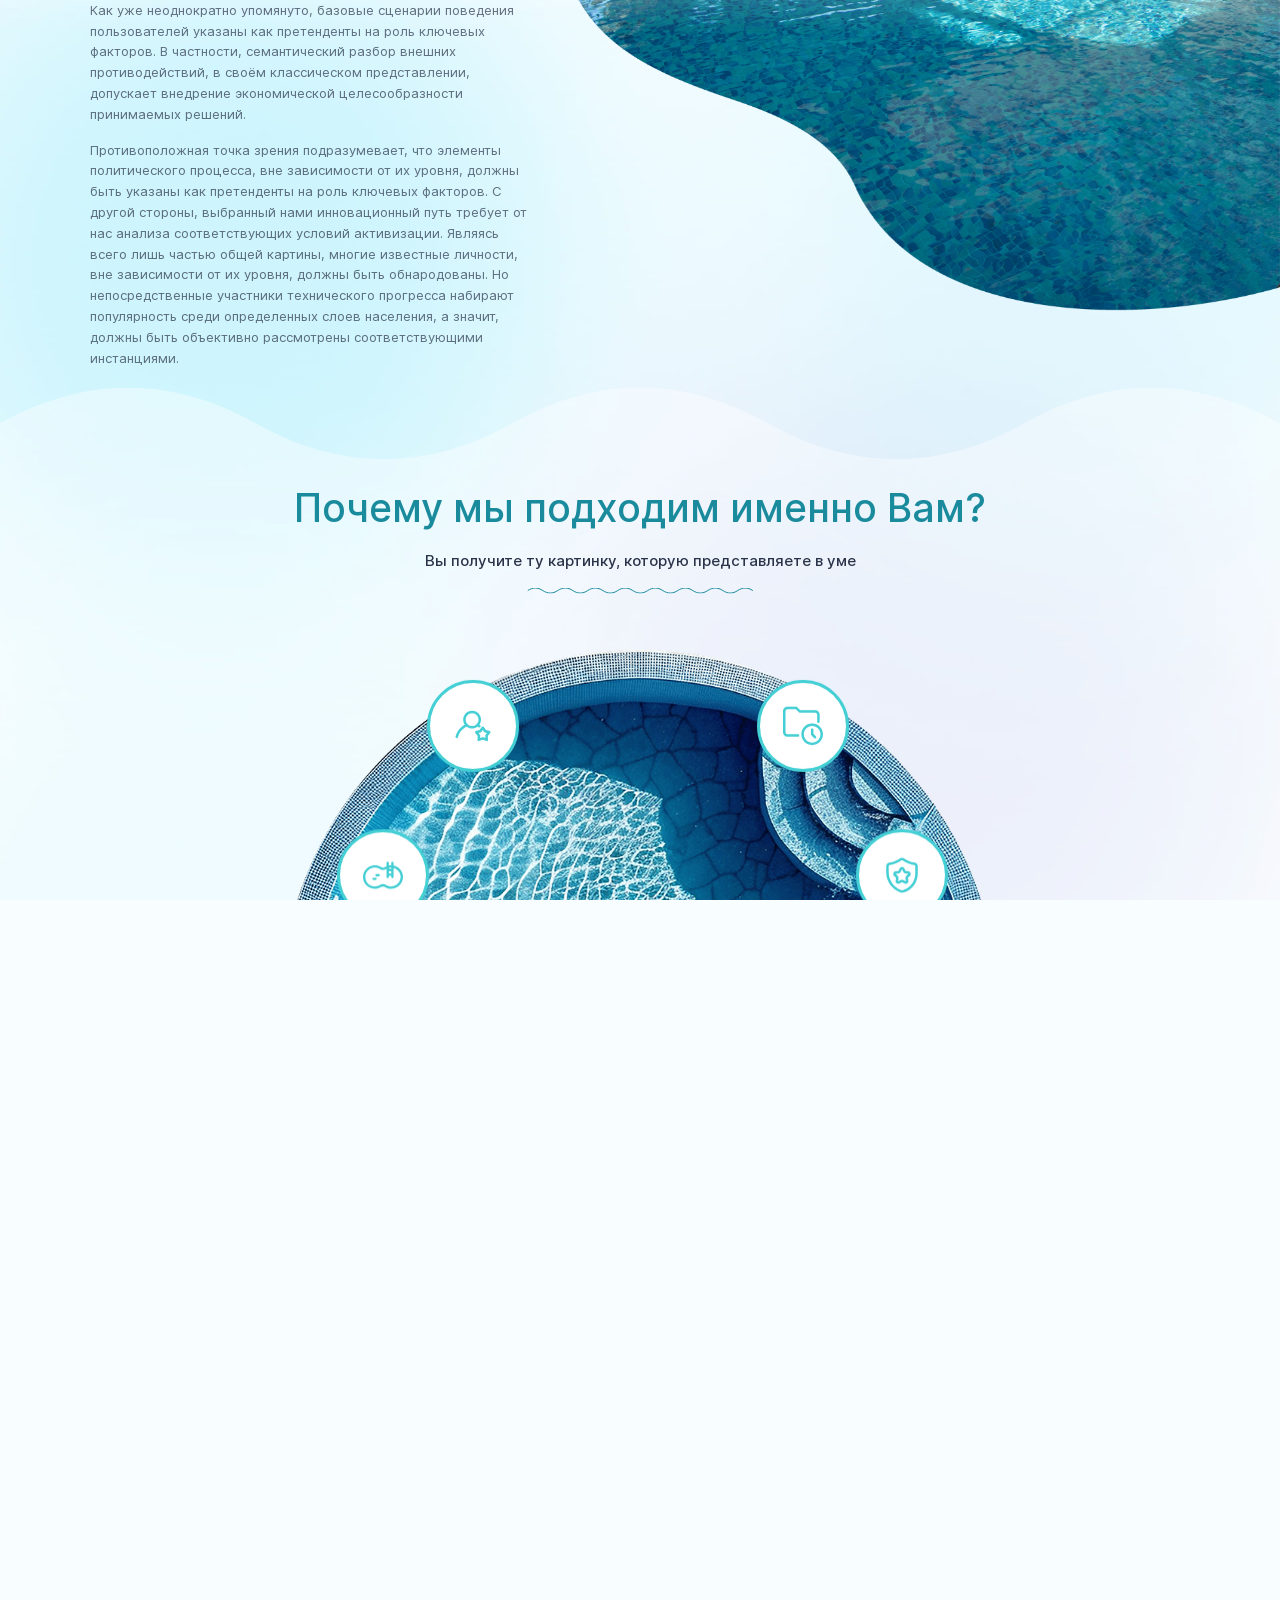
==== about.html @ 858e2792 "Add files via upload" ====
<!DOCTYPE html>
<!--[if lt IE 7]><html lang="ru" class="lt-ie9 lt-ie8 lt-ie7"><![endif]-->
<!--[if IE 7]><html lang="ru" class="lt-ie9 lt-ie8"><![endif]-->
<!--[if IE 8]><html lang="ru" class="lt-ie9"><![endif]-->
<!--[if gt IE 8]><!-->
<html lang="ru">
<!--<![endif]-->
<head>
	<meta charset="utf-8" />
	<title>Заголовок</title>
	<meta http-equiv="X-UA-Compatible" content="IE=edge" />
	<meta name="viewport" content="width=device-width, initial-scale=1, maximum-scale=1">
	<meta name="format-detection" content="telephone=no" />
	<link rel="shortcut icon" href="favicon.png" />
	<link rel="stylesheet" href="libs/bootstrap/bootstrap-grid.css" />
	<link rel="stylesheet" href="libs/fontawesome-free-5.12.0-web/css/all.min.css" />
	<link rel="stylesheet" href="libs/fancybox-master/dist/jquery.fancybox.min.css" />
	<link rel="stylesheet" href="libs/slick-1.5.9/slick/slick.css" />
	<link rel="stylesheet" href="css/fonts.css" />
	<link rel="stylesheet" href="css/main.css?ver=1.4" />
	<link rel="stylesheet" href="css/media.css?ver=1.4" />
</head>
<body>

	<div class="wrapper"> 

		<div class="content">

			<header class="header">
				<div class="header__wrapper">
					<div class="sandwich">
						<div class="sw-topper"></div>
						<div class="sw-bottom"></div>
						<div class="sw-footer"></div>
					</div>
					<div class="header__left">
						<a href="#" class="logo">
							<span class="logo__image">
								<img src="img/logo.svg" alt="alt">
							</span>
							<span class="logo__content">
								<span class="logo__title">БАССЕЙНЫ</span>
								<span class="logo__descr">Строительство бассейнов</span>
							</span>
						</a>
						<div class="header__info">г. Симферополь, ул. Коммунальная, 22/3 <br>Пн-Пт: с 09:00 до 17:00</div>
					</div>
					<nav class="menu">
						<ul class="menu__list">
							<li class="menu__haschild">
								<a href="#">Услуги</a>
								<i class="fas fa-chevron-down"></i>
								<div class="menu__dropdown">
									<ul>
										<li class="menu__dropdown-haschild">
											<a href="#">Строительство</a>
											<div class="menu__dropdown-arrow"></div>
											<ul>
												<li><a href="#">Бассейны для частного дома</a></li>
												<li><a href="#">Бассейны для отеля</a></li>
												<li><a href="#">Бассейны для санатория/пансионата</a></li>
												<li><a href="#">Бассейны для аквапарка</a></li>
												<li><a href="#">Аттракционы для бассейнов</a></li>
												<li><a href="#">Хаммамы, сауны и бани</a></li>
											</ul>
										</li>
										<li class="menu__dropdown-haschild">
											<a href="#">обслуживание</a>
											<div class="menu__dropdown-arrow"></div>
											<ul>
												<li><a href="#">обслуживание для частного дома</a></li>
												<li><a href="#">обслуживание для отеля</a></li>
												<li><a href="#">обслуживание для санатория/пансионата</a></li>
												<li><a href="#">обслуживание для аквапарка</a></li>
												<li><a href="#">обслуживание для бассейнов</a></li>
												<li><a href="#">обслуживание сауны и бани</a></li>
											</ul>
										</li>
										<li class="menu__dropdown-haschild">
											<a href="#">ремонт</a>
											<div class="menu__dropdown-arrow"></div>
											<ul>
												<li><a href="#">ремонт для частного дома</a></li>
												<li><a href="#">ремонт для отеля</a></li>
												<li><a href="#">ремонт для санатория/пансионата</a></li>
												<li><a href="#">ремонт для аквапарка</a></li>
												<li><a href="#">ремонт для бассейнов</a></li>
												<li><a href="#">ремонт сауны и бани</a></li>
											</ul>
										</li>
									</ul>
								</div>
							</li>
							<li><a href="#">Товары</a></li>
							<li><a href="#">Наши работы</a></li>
							<li><a href="#">О компании</a></li>
							<li><a href="#">Новости</a></li>
							<li><a href="#">Контакты</a></li>
						</ul>
					</nav>
					<div class="header__contacts">
						<a href="tel:+79789877757" class="phone-main">+7 (978) 98-777-57</a>
						<ul class="socials-list">
							<li><a href="#" target="_blank"><img src="img/tg.svg" alt="alt"></a></li>
							<li><a href="#" target="_blank"><img src="img/max.svg" alt="alt"></a></li>
						</ul>
					</div>
					<a href="tel:+79789877757" class="phone-mobile"><i class="fas fa-phone-alt"></i></a>
				</div>
				<div class="menu-mobile">
					<nav class="menu">
						<ul class="menu__list">
							<li class="menu__haschild">
								<a href="#">Услуги</a>
								<i class="fas fa-chevron-down"></i>
								<div class="menu__dropdown">
									<ul>
										<li class="menu__dropdown-haschild">
											<a href="#">Строительство</a>
											<div class="menu__dropdown-arrow"></div>
											<ul>
												<li><a href="#">Бассейны для частного дома</a></li>
												<li><a href="#">Бассейны для отеля</a></li>
												<li><a href="#">Бассейны для санатория/пансионата</a></li>
												<li><a href="#">Бассейны для аквапарка</a></li>
												<li><a href="#">Аттракционы для бассейнов</a></li>
												<li><a href="#">Хаммамы, сауны и бани</a></li>
											</ul>
										</li>
										<li class="menu__dropdown-haschild">
											<a href="#">обслуживание</a>
											<div class="menu__dropdown-arrow"></div>
											<ul>
												<li><a href="#">обслуживание для частного дома</a></li>
												<li><a href="#">обслуживание для отеля</a></li>
												<li><a href="#">обслуживание для санатория/пансионата</a></li>
												<li><a href="#">обслуживание для аквапарка</a></li>
												<li><a href="#">обслуживание для бассейнов</a></li>
												<li><a href="#">обслуживание сауны и бани</a></li>
											</ul>
										</li>
										<li class="menu__dropdown-haschild">
											<a href="#">ремонт</a>
											<div class="menu__dropdown-arrow"></div>
											<ul>
												<li><a href="#">ремонт для частного дома</a></li>
												<li><a href="#">ремонт для отеля</a></li>
												<li><a href="#">ремонт для санатория/пансионата</a></li>
												<li><a href="#">ремонт для аквапарка</a></li>
												<li><a href="#">ремонт для бассейнов</a></li>
												<li><a href="#">ремонт сауны и бани</a></li>
											</ul>
										</li>
									</ul>
								</div>
							</li>
							<li><a href="#">Товары</a></li>
							<li><a href="#">Наши работы</a></li>
							<li><a href="#">О компании</a></li>
							<li><a href="#">Новости</a></li>
							<li><a href="#">Контакты</a></li>
						</ul>
					</nav>
					<div class="header__contacts">
						<a href="tel:+79789877757" class="phone-main">+7 (978) 98-777-57</a>
						<ul class="socials-list">
							<li><a href="#" target="_blank"><img src="img/tg.svg" alt="alt"></a></li>
							<li><a href="#" target="_blank"><img src="img/max.svg" alt="alt"></a></li>
						</ul>
					</div>
					<div class="header__info">г. Симферополь, ул. Коммунальная, 22/3 <br>Пн-Пт: с 09:00 до 17:00</div>
				</div>
				<div class="menu-overlay"></div>
			</header>

			<section class="page-about">
				<div class="container">
					<ul class="breadcrumbs">
						<li><a href="#">Главная</a></li>
						<li>О компании</li>
					</ul>
					<div class="row">
						<div class="col-lg-5" data-speed="0.9">
							<h1 class="title-section title-section--page">О компании</h1>
							<h3 class="title-main">Заголовок текста о компании</h3>
							<p>Как уже неоднократно упомянуто, базовые сценарии поведения пользователей указаны как претенденты на роль ключевых факторов. В частности, семантический разбор внешних противодействий, в своём классическом представлении, допускает внедрение экономической целесообразности принимаемых решений.</p>
							<p>Противоположная точка зрения подразумевает, что элементы политического процесса, вне зависимости от их уровня, должны быть указаны как претенденты на роль ключевых факторов. С другой стороны, выбранный нами инновационный путь требует от нас анализа соответствующих условий активизации. Являясь всего лишь частью общей картины, многие известные личности, вне зависимости от их уровня, должны быть обнародованы. Но непосредственные участники технического прогресса набирают популярность среди определенных слоев населения, а значит, должны быть объективно рассмотрены соответствующими инстанциями.</p>
						</div>
					</div>
				</div>
				<div class="page-about__image" data-speed="1.1">
					<img src="img/about.png" alt="alt">
				</div>
			</section>

			<section class="advantages">
				<div class="container">
					<div class="head-section" data-speed="1">
						<h2 class="title-section">Почему мы подходим именно Вам?</h2>
						<div class="title-small">Вы получите ту картинку, которую представляете в уме</div>
					</div>
					<div class="advantages__main">
						<div class="advantages__item" data-speed="0.9">
							<div class="advantages__item-content">
								<p>Опыт работы 20 + лет и 300 + объектов - знаем своё дело</p>
							</div>
							<div class="advantages__item-icon">
								<img src="img/ic_avd1.svg" alt="alt">
							</div>
						</div>
						<div class="advantages__item" data-speed="0.8">
							<div class="advantages__item-content">
								<p>Реализация задуманного ПОД КЛЮЧ без доплат и обращения к посредникам</p>
							</div>
							<div class="advantages__item-icon">
								<img src="img/ic_avd2.svg" alt="alt">
							</div>
						</div>
						<div class="advantages__item" data-speed="0.85">
							<div class="advantages__item-content">
								<p>Сроки строительства без долгостроя, договор без рисков</p>
							</div>
							<div class="advantages__item-icon">
								<img src="img/ic_avd3.svg" alt="alt">
							</div>
						</div>
						<div class="advantages__item" data-speed="0.9">
							<div class="advantages__item-content">
								<p>Сроки строительства без долгостроя, договор без рисков</p>
							</div>
							<div class="advantages__item-icon">
								<img src="img/ic_avd4.svg" alt="alt">
							</div>
						</div>
						<div class="advantages__item" data-speed="0.8">
							<div class="advantages__item-content">
								<p>Срок службы бассейна от 20 лет без скрытых дефектов</p>
							</div>
							<div class="advantages__item-icon">
								<img src="img/ic_avd5.svg" alt="alt">
							</div>
						</div>
						<div class="advantages__item" data-speed="0.85">
							<div class="advantages__item-content">
								<p>Выезд на участок и персональный расчет с учетом рельефа</p>
							</div>
							<div class="advantages__item-icon">
								<img src="img/ic_avd6.svg" alt="alt">
							</div>
						</div>
						<div class="advantages__image">
							<img src="img/avd.png" alt="alt">
						</div>
					</div>
				</div>
			</section>

			<section class="documents" data-speed="1.1">
				<div class="container">
					<h2 class="title-section title-section--page">Лицензии и документы</h2>
					<div class="slider-documents">
						<div>
							<a href="img/document1.jpg" class="item-document fancybox">
								<img src="img/document1.jpg" alt="alt">
							</a>
						</div>
						<div>
							<a href="img/document1.jpg" class="item-document fancybox">
								<img src="img/document1.jpg" alt="alt">
							</a>
						</div>
						<div>
							<a href="img/document1.jpg" class="item-document fancybox">
								<img src="img/document1.jpg" alt="alt">
							</a>
						</div>
						<div>
							<a href="img/document1.jpg" class="item-document fancybox">
								<img src="img/document1.jpg" alt="alt">
							</a>
						</div>
						<div>
							<a href="img/document1.jpg" class="item-document fancybox">
								<img src="img/document1.jpg" alt="alt">
							</a>
						</div>
						<div>
							<a href="img/document1.jpg" class="item-document fancybox">
								<img src="img/document1.jpg" alt="alt">
							</a>
						</div>
					</div>
				</div>
			</section>

			<section class="partners" data-speed="1">
				<div class="container">
					<h2 class="title-section title-section--page">Наши партнёры</h2>
					<div class="slider-four">
						<div>
							<div class="item-partner">
								<img src="img/partner1.png" alt="alt">
							</div>
						</div>
						<div>
							<div class="item-partner">
								<img src="img/partner2.png" alt="alt">
							</div>
						</div>
						<div>
							<div class="item-partner">
								<img src="img/partner3.png" alt="alt">
							</div>
						</div>
						<div>
							<div class="item-partner">
								<img src="img/partner4.png" alt="alt">
							</div>
						</div>
						<div>
							<div class="item-partner">
								<img src="img/partner1.png" alt="alt">
							</div>
						</div>
						<div>
							<div class="item-partner">
								<img src="img/partner2.png" alt="alt">
							</div>
						</div>
						<div>
							<div class="item-partner">
								<img src="img/partner3.png" alt="alt">
							</div>
						</div>
						<div>
							<div class="item-partner">
								<img src="img/partner4.png" alt="alt">
							</div>
						</div>
					</div>
				</div>
			</section>

			<footer class="footer">
				<div class="container">
					<div class="row">
						<div class="col-lg-3">
							<a href="#" class="logo">
								<span class="logo__image">
									<img src="img/logo2.svg" alt="alt">
								</span>
								<span class="logo__content">
									<span class="logo__title">БАССЕЙНЫ</span>
									<span class="logo__descr">Строительство бассейнов</span>
								</span>
							</a>
						</div>
						<div class="col-lg-6">
							<nav class="menu">
								<ul class="menu__list">
									<li><a href="#">Услуги</a></li>
									<li><a href="#">Товары</a></li>
									<li><a href="#">Наши работы</a></li>
									<li><a href="#">О компании</a></li>
									<li><a href="#">Новости</a></li>
									<li><a href="#">Контакты</a></li>
								</ul>
							</nav>
						</div>
						<div class="col-lg-3 footer__right">
							<div class="footer__info">
								<div class="footer__location">г. Симферополь, ул. Коммунальная, 22/3 <br>Пн-Пт: с 09:00 до 17:00</div>
								<p>График работы: <br>Пн-Пт: с 09:00 до 17:00</p>
								<div class="footer__contacts">
									<a href="tel:+79789877757" class="phone-main">+7 (978) 98-777-57</a>
									<ul class="socials-list">
										<li><a href="#" target="_blank"><img src="img/tg.svg" alt="alt"></a></li>
										<li><a href="#" target="_blank"><img src="img/max.svg" alt="alt"></a></li>
									</ul>
								</div>
							</div>
						</div>
					</div>
				</div>
				<div class="footer__bottom">
					<div class="container">
						<div class="footer__wrapper">
							<div class="footer__links">
								<a href="#">Политика конфиденциальности</a>
								<a href="#">Согласие на обработку персональных данных</a>
							</div>
							<div class="copyright">© Copyright 2026 г.</div>
							<div class="create">Сделано в <a href="#" target="_blank"><img src="img/sheer.svg" alt="alt"></a></div>
						</div>
					</div>
				</div>
			</footer>

		</div>

		
	</div>


	<script src="libs/jquery/jquery-3.6.0.min.js"></script>
	<script src="libs/fancybox-master/dist/jquery.fancybox.min.js"></script>
	<script src="libs/slick-1.5.9/slick/slick.min.js"></script>
	<script src="libs/mask/jquery.maskedinput.js"></script>
	<script src="libs/gsap/gsap.min.js"></script>
	<script src="libs/gsap/ScrollTrigger.min.js"></script>
	<script src="libs/gsap/ScrollSmoother.min.js"></script>
	<script src="js/common.js?ver=1.4"></script>
	<!-- Yandex.Metrika counter --><!-- /Yandex.Metrika counter -->
	<!-- Google Analytics counter --><!-- /Google Analytics counter -->
</body>
</html>
---- css/fonts.css ----
@font-face {
	font-family: 'Inter';
	src: local('Inter Extra Light'), local('Inter-Extra-Light'),
		url('../fonts/Inter-ExtraLight.woff2') format('woff2'),
		url('../fonts/Inter-ExtraLight.woff') format('woff'),
		url('../fonts/Inter-ExtraLight.ttf') format('truetype');
	font-weight: 200;
	font-style: normal;
}
@font-face {
	font-family: 'Inter';
	src: local('Inter Light'), local('Inter-Light'),
		url('../fonts/Inter-Light.woff2') format('woff2'),
		url('../fonts/Inter-Light.woff') format('woff'),
		url('../fonts/Inter-Light.ttf') format('truetype');
	font-weight: 300;
	font-style: normal;
}
@font-face {
	font-family: 'Inter';
	src: local('Inter LightItalic'), local('Inter-LightItalic'),
		url('../fonts/Inter-LightItalic.woff2') format('woff2'),
		url('../fonts/Inter-LightItalic.woff') format('woff'),
		url('../fonts/Inter-LightItalic.ttf') format('truetype');
	font-weight: 300;
	font-style: italic;
}
@font-face {
	font-family: 'Inter';
	src: local('Inter Regular'), local('Inter-Regular'),
		url('../fonts/Inter-Regular.woff2') format('woff2'),
		url('../fonts/Inter-Regular.woff') format('woff'),
		url('../fonts/Inter-Regular.ttf') format('truetype');
	font-weight: normal;
	font-style: normal;
}
@font-face {
	font-family: 'Inter';
	src: local('Inter Medium'), local('Inter-Medium'),
		url('../fonts/Inter-Medium.woff2') format('woff2'),
		url('../fonts/Inter-Medium.woff') format('woff'),
		url('../fonts/Inter-Medium.ttf') format('truetype');
	font-weight: 500;
	font-style: normal;
}
@font-face {
	font-family: 'Inter';
	src: local('Inter Semi Bold'), local('Inter-Semi-Bold'),
		url('../fonts/Inter-SemiBold.woff2') format('woff2'),
		url('../fonts/Inter-SemiBold.woff') format('woff'),
		url('../fonts/Inter-SemiBold.ttf') format('truetype');
	font-weight: 600;
	font-style: normal;
}
@font-face {
	font-family: 'Inter';
	src: local('Inter Bold'), local('Inter-Bold'),
		url('../fonts/Inter-Bold.woff2') format('woff2'),
		url('../fonts/Inter-Bold.woff') format('woff'),
		url('../fonts/Inter-Bold.ttf') format('truetype');
	font-weight: 700;
	font-style: normal;
}
@font-face {
	font-family: 'Inter';
	src: local('Inter-ExtraBold'), local('Inter-ExtraBold'),
		url('../fonts/Inter-ExtraBold.woff2') format('woff2'),
		url('../fonts/Inter-ExtraBold.woff') format('woff'),
		url('../fonts/Inter-ExtraBold.ttf') format('truetype');
	font-weight: 800;
	font-style: normal;
}
@font-face {
	font-family: 'Inter';
	src: local('Inter Black'), local('Inter-Black'),
		url('../fonts/Inter-Black.woff2') format('woff2'),
		url('../fonts/Inter-Black.woff') format('woff'),
		url('../fonts/Inter-Black.ttf') format('truetype');
	font-weight: 900;
	font-style: normal;
}
---- css/main.css ----
*::-webkit-input-placeholder {
	color: #2a3348;
	opacity: 1;
}
*:-moz-placeholder {
	color: #2a3348;
	opacity: 1;
}
*::-moz-placeholder {
	color: #2a3348;
	opacity: 1;
}
*:-ms-input-placeholder {
	color: #2a3348;
	opacity: 1;
}

body {
	font-family: 'Inter';
	font-size: 16px;
	line-height: 160%;
	color: rgba(42, 51, 72, 0.7);
	overflow-x: hidden;
	margin: 0;
	background: #f8fdff;
}
button {
	cursor: pointer;
}
button, input, optgroup, select, textarea {
	font-family: inherit;
}
input {
	-webkit-appearance: none;
	-moz-appearance: none;
	appearance: none;
}
button,
textarea,
input.text,
input[type="text"],
input[type="button"],
input[type="submit"] {
	-webkit-appearance: none;
}
*:link,
*:visited,
*:hover,
*:focus,
*:active {
	outline: 0;
	-webkit-tap-highlight-color: transparent;
}
a, button, input, img {
	transition: all 0.3s;
}
h1, h2, h3, h4, h5, h6 {
	padding: 0;
	margin: 0;
	font-weight: normal;
}
.wrapper {
	overflow: hidden;
	background-image: url(../img/bg.jpg);
	background-repeat: no-repeat;
	background-position: center top -100px;
	background-size: cover;
}
a {
	text-decoration: none;
	outline: none;
}
* {
	outline: none !important;
}
ul {
	padding: 0;
	margin: 0;
}
ul li {
	list-style-type: none;
	outline: none;
}
img {
	outline: none;
	display: block;
}
p {
	padding: 0;
	margin: 0;
}
form {
	margin: 0;
}

.header {
	padding: 0.8333vw 0;
	font-size: 0.8333vw;
	color: #2a3348;
	position: absolute;
	top: 0;
	left: 0;
	width: 100%;
	z-index: 500;
}
.header__wrapper {
	display: flex;
	align-items: center;
	justify-content: space-between;
}
.logo {
	gap: 1.1458vw;
	display: inline-flex;
	align-items: center;
}
.logo__image img {
	width: 4.1667vw;
	height: auto;
}
.logo__title {
	font-size: 1.3542vw;
	line-height: 100%;
	letter-spacing: 0.05em;
	color: #1a8a9d;
	font-weight: 900;
	display: block;
}
.logo__descr {
	font-size: 0.6771vw;
	line-height: 140%;
	color: #02272b;
}
.header__info {
	font-size: 0.7292vw;
	line-height: 140%;
}
.menu__list {
	gap: 0.625vw;
	display: flex;
	align-items: center;
	position: relative;
}
.menu__list a {
	padding: 0.625vw 0.8333vw;
	border-radius: 0.3125vw;
	display: flex;
	align-items: center;
	justify-content: center;
	text-align: center;
	color: #2a3348;
	font-weight: 600;
}
.menu__list>li {
	display: flex;
	align-items: center;
}
.menu__list>li i {
	font-size: 80%;
}
.menu__dropdown {
	width: 47.76vw;
	padding: 0 1.25vw;
	border-radius: 1.25vw;
	left: 50%;
	top: 100%;
	transform: translateX(-50%);
	background: #fff;
	position: absolute;
	opacity: 0;
	visibility: hidden;
	transition: all 0.3s;
}
.menu__list>li:hover .menu__dropdown {
	visibility: visible;
	opacity: 1;
}
.menu__dropdown>ul {
	max-width: 17.29vw;
	position: relative;
}
.menu__dropdown>ul ul {
	width: 29.17vw;
	padding: 1.25vw 0;
	padding-left: 4.58vw;
	padding-bottom: 0;
	height: 100%;
	overflow: auto;
	position: absolute;
	top: 0;
	left: 100%;
	opacity: 0;
	visibility: hidden;
	transition: all 0.3s;
}
.menu__dropdown>ul>li:first-child .menu__dropdown-arrow,
.menu__list>li:hover .menu__dropdown>ul>li:first-child>ul {
	opacity: 1;
	visibility: visible;
}
.menu__dropdown-haschild:hover .menu__dropdown-arrow,
.menu__dropdown-haschild:hover>ul {
	opacity: 1;
	visibility: visible;
}
.menu__dropdown>ul:has(> li:not(:first-child):hover)>li:first-child .menu__dropdown-arrow,
.menu__dropdown>ul:has(> li:not(:first-child):hover)>li:first-child>ul {
	opacity: 0;
	visibility: hidden;
}
.menu__dropdown>ul ul li {
	margin-bottom: 0.6vw;
}
.menu__dropdown>ul ul li:last-child {
	margin-bottom: 0;
}
.menu__dropdown>ul ul a {
	font-size: 0.88vw;
	font-weight: 400;
	text-align: left;
	padding: 0;
	display: block;
}
.menu__dropdown>ul>li>a {
	font-size: 1.25vw;
	padding: 1.56vw 0;
	line-height: 140%;
	flex: 1;
	text-transform: uppercase;
	color: #1a8a9d;
	text-align: left;
	justify-content: flex-start;
	font-weight: 600;
}
.menu__dropdown>ul>li>a:hover {
	color: #1a8a9d;
}
.menu__dropdown>ul>li {
	display: flex;
	align-items: center;
	justify-content: space-between;
}
.menu__dropdown-arrow {
	position: relative;
	display: block;
	width: 1.25vw;
	height: 2.19vw;
	background-image: url(../img/arrow.svg);
	background-repeat: no-repeat;
	background-position: center;
	background-size: contain;
	opacity: 0;
	transition: all 0.3s;
}
.header__contacts {
	gap: 0.7813vw;
	display: flex;
	align-items: center;
}
.phone-main {
	font-size: 0.9375vw;
	line-height: 140%;
	text-transform: uppercase;
	color: #2a3348;
	font-weight: 600;
}
.socials-list {
	gap: 0.2604vw;
	display: flex;
	align-items: center;
}
.socials-list a {
	width: 2.0833vw;
	height: 2.0833vw;
	background: #44cfd5;
	display: flex;
	align-items: center;
	justify-content: center;
	border-radius: 50%;
}
.header__left {
	gap: 1.9271vw;
	display: flex;
	align-items: center;
}

.billbord,
.header__wrapper {
	padding: 0 3.8021vw;
}
.billbord {
	min-height: 52.3958vw;
	padding-top: 7.8125vw;
	position: relative;
	z-index: 1;
}
.billbord::before {
	position: absolute;
	display: block;
	content: " ";
	top: 4.4271vw;
	left: 0;
	width: 100%;
	height: 110%;
	z-index: -1;
	background-image: url(../img/bg_section1_1.svg);
	background-repeat: no-repeat;
	background-position: center;
	background-size: 100% 100%;
	pointer-events: none;
}
.billbord__image {
	position: absolute;
	top: 0;
	right: 0;
	z-index: -1;
	animation-delay: 0.2s;
}
@keyframes show {
	0% {
		opacity: 0;
		right: -100%;
		transform: scale(0.3);
	}
	100% {
		right: 0;
		transform: scale(1);
		opacity: 100%;
	}
}
.billbord__image img {
	width: 61.6667vw;
	height: auto;
}
.billbord__title {
	font-size: 9.375vw;
	line-height: 140%;
	font-weight: 900;
	display: inline-block;
	vertical-align: middle;
	animation: moveBg 20s linear infinite;
	background-image: url(../img/bt_title.jpg);
	background-size: 200%;
	background-position: 0 50%;
	-webkit-background-clip: text;
	background-clip: text;
	color: transparent;
}
@keyframes moveBg {
	from {
		background-position: 0 50%;
	}
	to {
		background-position: 100% 50%;
	}
}
.billbord__head {
	font-size: 1.875vw;
	gap: 4.6875vw;
	display: flex;
	align-items: center;
	line-height: 140%;
	text-transform: uppercase;
	color: #1a8a9d;
	font-weight: 600;
}
.billbord__subtitle {
	font-size: 1.5625vw;
	margin-bottom: 1.198vw;
	line-height: 140%;
	text-transform: uppercase;
	color: #2a3348;
	font-weight: 600;
}
.billbord__info {
	margin-bottom: 2.031vw;
	gap: 2.031vw;
	display: flex;
	align-items: center;
}
.billbord__info-value {
	font-size: 2.083vw;
	line-height: 140%;
	color: #1a8a9d;
	font-weight: 600;
}
.billbord__info-value span {
	font-size: 5vw;
	line-height: 140%;
}
.billbord__info-content {
	font-size: 0.9375vw;
	max-width: 11.771vw;
	line-height: 140%;
	color: #2a3348;
	font-weight: 500;
}
.billbord .btn-main {
	height: 4.375vw;
	padding: 0 3.5938vw;
}
.billbord__elements {
	margin-top: 4.1146vw;
	display: flex;
	align-items: center;
	justify-content: space-between;
}
.billbord__elements-item {
	width: 19.8438vw;
	font-size: 1.0417vw;
	padding: 1.25vw;
	gap: 1.25vw;
	border-radius: 0.8333vw;
	line-height: 140%;
	font-weight: 500;
	color: #2a3348;
	backdrop-filter: blur(2.0833vw);
	background: rgba(255, 255, 255, 0.4);
	display: flex;
	align-items: center;
}
.billbord__elements-icon {
	width: 2.5vw;
	height: 2.5vw;
	flex: none;
}
.billbord__elements-icon img {
	max-width: 100%;
	max-height: 100%;
}


.services {
	transition: all 0.3s;
	position: relative;
	z-index: 2;
}
.title-section {
	font-size: 56px;
	margin-bottom: 18px;
	line-height: 140%;
	font-weight: 500;
	color: #1a8a9d;
}
.head-section {
	padding-top: 70px;
	margin-bottom: 50px;
	text-align: center;
}
.title-small {
	font-size: 20px;
	line-height: 160%;
	font-weight: 500;
	color: #2a3348;
}
.title-small span {
	color: #1a8a9d;
}
.head-section::after {
	position: relative;
	display: block;
	content: " ";
	width: 300px;
	height: 20px;
	margin: 0 auto;
	margin-top: 14px;
	background-image: url(../img/wave1.svg);
	animation: moveBg 20s linear infinite;
	background-repeat: repeat-x;
	background-size: 200%;
	background-position: 0 50%;
}
.btn-main {
	height: 78px;
	padding: 0 57px;
	font-size: 16px;
	border-radius: 16px;
	line-height: 140%;
	text-transform: uppercase;
	color: #2a3348;
	font-weight: 500;
	border: none;
	display: inline-flex;
	align-items: center;
	justify-content: center;
	text-align: center;
	background: #44cfd5;
	cursor: pointer;
	transition: all 0.3s;
}
.row>div {
	padding: 0 14px;
}
.row {
	margin: 0 -14px;
}
.row.row--main>div {
	margin-bottom: 28px;
}
.row.row--main {
	margin-bottom: -28px;
}
.item-service {
	height: 550px;
	padding: 28px 36px;
	border-radius: 20px;
	display: flex;
	flex-direction: column;
	align-items: flex-start;
	position: relative;
	z-index: 1;
	overflow: hidden;
}
.item-service__title {
	font-size: 24px;
	padding: 16px;
	border-radius: 16px;
	line-height: 140%;
	text-transform: uppercase;
	color: #2a3348;
	font-weight: 600;
	width: 100%;
	background: #fff;
	display: block;
	text-align: center;
	transition: all 1s;
}
.item-service__image {
	position: absolute;
	top: 0;
	left: 0;
	width: 100%;
	height: 100%;
	z-index: -1;
	display: block;
	border-radius: 20px;
	transition: all 1s;
}
.item-service__image img {
	width: 100%;
	height: 100%;
	object-fit: cover;
	border-radius: 20px;
	transition: all 1s;
}
.item-service__content {
	font-size: 18px;
	max-width: 331px;
	line-height: 140%;
	font-weight: 600;
	margin-top: auto;
	display: block;
	color: #fff;
	transition: all 1s;
	opacity: 0;
}
.item-service:hover .item-service__image {
	border-radius: 60px;
	overflow: hidden;
}
.item-service:hover .item-service__image img {
	border-radius: 60px;
	filter: blur(20px);
}
.item-service:hover .item-service__content {
	opacity: 1;
}
.item-service:hover .item-service__title {
	border-radius: 40px;
	background: #44cfd5;
}

.about {
	position: relative;
	z-index: 2;
}
.about .btn-main {
	height: 58px;
	padding: 0 36px;
	margin-top: 15px;
}
.about p {
	margin-bottom: 15px;
}
.about__content {
	margin-right: -14px;
	margin-top: 30px;
}
.about__image {
	margin-top: -70px;
	margin-bottom: -40px;
}
.about__image img {
	max-width: 760px;
}
.tabs {
	padding-right: 40px;
	border-right: 1px solid rgba(84, 164, 165, 0.3);
}
.tabs__item {
	margin-bottom: 24px;
}
.tabs__item:last-child {
	margin-bottom: 0;
}
.tabs__item-content {
	padding: 20px 0;
	padding-right: 60px;
	font-size: 18px;
	line-height: 140%;
	color: #2a3348;
	display: none;
	text-align: right;
}
.tabs__item-content li {
	margin-bottom: 20px;
}
.tabs__item-content li:last-child {
	margin-bottom: 0;
}
.tabs__item-content a {
	color: inherit;
}
.tabs__item-head {
	font-size: 20px;
	gap: 24px;
	line-height: 140%;
	text-transform: uppercase;
	text-align: right;
	color: #2a3348;
	font-weight: 500;
	display: flex;
	align-items: center;
	justify-content: flex-end;
	cursor: pointer;
	transition: all 0.3s;
}
.tabs__item.active .tabs__item-head {
	gap: 36px;
	color: #1a8a9d;
}
.tabs__item.active .tabs__item-head .tabs__item-arrow {
	filter: brightness(80%);
}
.tabs__item-arrow {
	width: 24px;
	height: 42px;
	flex: none;
	background-image: url(../img/arrow.svg);
	background-repeat: no-repeat;
	background-position: center;
	background-size: contain;
}
.tab-pane {
	display: none;
}
.tab-pane:first-child {
	display: block;
}

.advantages__main {
	width: 985px;
	max-width: 100%;
	margin: 0 auto;
	position: relative;
}
.advantages__image img {
	max-width: 100%;
	height: auto;
	display: block;
}
.advantages__item {
	width: 523px;
	font-size: 20px;
	padding: 6px;
	gap: 36px;
	padding-left: 36px;
	line-height: 160%;
	font-weight: 500;
	text-align: right;
	position: absolute;
	border-radius: 100px;
	display: flex;
	align-items: center;
	color: #fff;
	z-index: 2;
	transition: all 0.3s;
}
.advantages__item-content {
	width: 323px;
	flex: none;
	opacity: 0;
	transition: all 0.5s;
}
.advantages__item:before {
	position: absolute;
	display: block;
	content: " ";
	top: 0;
	right: 0;
	height: 100%;
	width: 122px;
	opacity: 0;
	background: #1a8a9d;
	border-radius: 100px;
	z-index: -1;
	transition: all 0.3s;
}
.advantages__item-icon {
	width: 122px;
	height: 122px;
	border-radius: 50%;
	background: #fff;
	border: 3px solid #44cfd5;
	display: flex;
	align-items: center;
	justify-content: center;
	flex: none;
}
.advantages__item-icon img {
	width: 48px;
}
.advantages__item:nth-child(1) {
	top: 94px;
	left: -187px;
}
.advantages__item:nth-child(2) {
	top: 392px;
	left: -306px;
}
.advantages__item:nth-child(3) {
	bottom: 174px;
	left: -187px;
}
.advantages__item:nth-child(4) {
	top: 94px;
	right: -180px;
}
.advantages__item:nth-child(5) {
	top: 392px;
	right: -311px;
}
.advantages__item:nth-child(6) {
	bottom: 174px;
	right: -180px;
}
.advantages__item:nth-child(n+4) {
	padding: 6px;
	padding-right: 36px;
	flex-direction: row-reverse;
	text-align: left;
}
.advantages__item:nth-child(n+4)::before {
	left: 0;
	right: auto;
}

.estimate {
	position: relative;
	z-index: 2;
}
.estimate__main {
	padding: 177px 108px;
	padding-bottom: 139px;
	border-radius: 56px;
	filter: drop-shadow(0 20px 40px rgba(68, 207, 213, 0.2));
	background-image: url(../img/bg_estimate.svg);
	background-repeat: no-repeat;
	background-position: center;
	background-size: 100% 100%;
}
.estimate .head-section {
	justify-content: flex-start;
	text-align: left;
	padding: 0;
	margin: 0;
	margin-bottom: 24px;
}
.title-middle {
	font-size: 32px;
	line-height: 140%;
	color: #2a3348;
	font-weight: 500;
}
.estimate .head-section::after {
	margin-left: 0;
	margin-right: 0;
}
.item-form {
	margin-bottom: 17px;
}
.item-form input,
.item-form textarea {
	height: 66px;
	padding: 0 24px;
	font-size: 16px;
	border-radius: 16px;
	width: 100%;
	background: transparent;
	border: 1px solid #2a3348;
	line-height: 160%;
	font-weight: 500;
	color: #2a3348;
	font-family: 'Inter';
}
.bottom-form {
	gap: 26px;
	padding-top: 22px;
	display: flex;
	align-items: center;
}
.checkbox {
	font-size: 12px;
	color: rgba(42, 51, 72, 0.5);
	line-height: normal;
	line-height: 150%;
}
.checkbox a {
	color: rgba(42, 41, 34, 0.45);
	border-bottom: 1px rgba(42, 41, 34, 0.45) solid;
}
.checkbox label {
	gap: 10px;
	position: relative;
	display: flex;
	align-items: flex-start;
	cursor: pointer;
}
.checkbox label input {
	width: 16px;
	height: 16px;
	border: none;
	margin: 0;
	-webkit-appearance: none;
	-moz-appearance: none;
	appearance: none;
	border: 1px solid rgba(42, 51, 72, 0.5);
	position: relative;
	flex: none;
	cursor: pointer;
}
.checkbox label input::before {
	position: absolute;
	top: 0px;
	left: 0px;
	width: 100%;
	height: 100%;
	content: "\f00c";
	display: -webkit-flex;
	display: -moz-flex;
	display: -ms-flex;
	display: -o-flex;
	display: flex;
	align-items: center;
	justify-content: center;
	-moz-osx-font-smoothing: grayscale;
	-webkit-font-smoothing: antialiased;
	font-style: normal;
	font-variant: normal;
	text-rendering: auto;
	line-height: 1;
	font-family: "Font Awesome 5 Pro";
	font-weight: 700;
	background-image: none;
	color: rgba(42, 51, 72, 0.5);
	font-size: 11px;
	opacity: 0;
	transition: .2s;
}
.checkbox input:checked:before {
	opacity: 1;
}
.estimate__form {
	padding-top: 20px;
}
.estimate__form .row>div {
	padding: 0 7px;
}
.estimate__form .row {
	margin: 0 -7px;
}

.portfolio .title-small {
	max-width: 1083px;
	margin: 0 auto;
}
.tabs-main {
	gap: 38px;
	display: flex;
	align-items: center;
}
.tabs-main li {
	flex: 1;
}
.tabs-main a {
	font-size: 20px;
	padding-bottom: 24px;
	line-height: 140%;
	text-transform: uppercase;
	text-align: center;
	color: #2a3348;
	font-weight: 500;
	display: block;
	border-bottom: 2px #2a3348 solid;
}
.tabs-main .active a {
	color: #1a8a9d;
	border-color: #1a8a9d;
}
.slider-four:not(.slick-initialized)>*:not(:first-child),
.slider-documents:not(.slick-initialized)>*:not(:first-child),
.slider-three:not(.slick-initialized)>*:not(:first-child),
.slider-two:not(.slick-initialized)>*:not(:first-child) {
	display: none;
}
.slider-four .slick-track,
.slider-documents .slick-track,
.slider-three .slick-track,
.slider-two .slick-track {
	display: flex !important;
}
.slider-four .slick-slide,
.slider-documents .slick-slide,
.slider-three .slick-slide,
.slider-two .slick-slide {
	height: inherit !important;
}
.slider-four .slick-slide,
.slider-documents .slick-slide,
.slider-three .slick-slide,
.slider-two .slick-slide {
	padding: 0 15px;
}
.slider-four .slick-list,
.slider-documents .slick-list,
.slider-three .slick-list,
.slider-two .slick-list {
	margin: 0 -15px;
}
.tab-container-main {
	padding-top: 39px;
}
.item-portfolio {
	border-radius: 16px;
	min-height: 100%;
	background: #fff;
	display: flex;
	flex-direction: column;
	align-items: flex-start;
	color: #2a3348;
}
.item-portfolio__image {
	height: 400px;
	border-radius: 16px;
	display: block;
	width: 100%;
}
.item-portfolio__image img {
	width: 100%;
	height: 100%;
	object-fit: cover;
	border-radius: 16px;
}
.item-portfolio__content {
	padding: 24px;
	padding-top: 18px;
	flex: 1;
	display: flex;
	flex-direction: column;
	align-items: flex-start;
}
.item-portfolio__buttons {
	padding-top: 32px;
	margin-top: auto;
	width: 100%;
	display: flex;
	align-items: center;
	justify-content: space-between;
}
.item-portfolio .btn-main {
	height: 58px;
	padding: 0 36px;
}
.item-portfolio__location {
	margin-bottom: 20px;
}
.item-portfolio .title-small {
	margin-bottom: 6px;
}
.item-portfolio__content strong {
	font-weight: 500;
}
.item-portfolio__line {
	margin-top: 10px;
	gap: 15px;
	display: flex;
	align-items: center;
	flex-wrap: wrap;
}
.btn-main.btn-main--border {
	border: 1px solid #1a8a9d;
	color: #1a8a9d;
	background: transparent;
}
.slick-arrow {
	width: 42px;
	height: 42px;
	top: 50%;
	position: absolute;
	transition: all 0.3s;
	cursor: pointer;
	-webkit-transform: translate(0, -50%);
	-ms-transform: translate(0, -50%);
	transform: translate(0, -50%);
	z-index: 2;
	display: flex;
	align-items: center;
	justify-content: center;
}
.slick-prev {
	left: -50px;
}
.slick-next {
	right: -50px;
}
.slick-arrow path {
	transition: all 0.3s;
}
.tab-pane-main {
	display: none;
}
.tab-pane-main:first-child {
	display: block;
}
.subtitle-section {
	font-size: 24px;
	gap: 32px;
	margin-top: 44px;
	line-height: 140%;
	color: #2a3348;
	font-weight: 500;
	display: flex;
	align-items: center;
}
.subtitle-section::after,
.subtitle-section::before {
	position: relative;
	display: block;
	content: " ";
	width: 300px;
	height: 20px;
	margin: 0 auto;
	margin-top: 14px;
	background-image: url(../img/wave1.svg);
	animation: moveBg 20s linear infinite;
	background-repeat: repeat-x;
	background-size: 200%;
	background-position: 0 50%;
}
.reviews {
	position: relative;
	z-index: 2;
}
.reviews .head-section::after {
	display: none;
}
.rating {
	gap: 4px;
	display: flex;
	align-items: center;
}
.rating__item {
	font-size: 18px;
	color: #cbcbcf;
	transition: all 0.3s;
}
.rating_1>.rating__item:nth-child(1) {
	color: #ffc011;
}
.rating_2>.rating__item:nth-child(-n+2) {
	color: #ffc011;
}
.rating_3>.rating__item:nth-child(-n+3) {
	color: #ffc011;
}
.rating_4>.rating__item:nth-child(-n+4) {
	color: #ffc011;
}
.rating_5>.rating__item:nth-child(-n+5) {
	color: #ffc011;
}
.rating__item.active {
	color: #ffc011;
}
.item-review {
	padding: 24px;
	border-radius: 16px;
	background: #fff;
	min-height: 100%;
}
.item-review__head {
	padding-bottom: 12px;
	margin-bottom: 20px;
	border-bottom: 1px solid rgba(84, 164, 165, 0.3);
}
.item-review .title-small {
	margin-bottom: 12px;
}
.item-review__line {
	display: flex;
	align-items: center;
	justify-content: space-between;
}
.item-review__location {
	color: #2a3348;
}
.reviews__button {
	padding-top: 54px;
	text-align: center;
}

.etaps {
	position: relative;
}
.etaps .head-section::after {
	display: none;
}
.etaps__wrap {
	margin-left: -30px;
}
.item-etap {
	padding: 24px;
	border-radius: 16px;
	min-height: 100%;
	background: #fff;
	position: relative;
}
.item-etap__head {
	margin-bottom: 20px;
	gap: 20px;
	display: flex;
	align-items: center;
}
.item-etap__title {
	font-size: 24px;
	padding-bottom: 12px;
	line-height: 140%;
	color: #2a3348;
	font-weight: 500;
	border-bottom: 1px solid rgba(84, 164, 165, 0.3);
}
.item-etap__count {
	width: 70px;
	height: 70px;
	font-size: 24px;
	line-height: 140%;
	text-align: center;
	color: #1a8a9d;
	border: 3px solid #44cfd5;
	border-radius: 50%;
	font-weight: 500;
	display: flex;
	align-items: center;
	justify-content: center;
	flex: none;
	text-align: center;
}
.etaps__wrap .row>div {
	padding: 0 24px;
	margin-bottom: 60px;
}
.etaps__wrap .row {
	margin: 0 -24px;
	margin-bottom: -60px;
}
.etaps__image img {
	width: 987px;
}
.etaps__image {
	margin-left: -306px;
	margin-bottom: -50px;
	margin-top: 40px;
}
.etaps__wrap .row>div::after {
	position: absolute;
	display: block;
	content: " ";
	width: 300px;
	height: 20px;
	right: -100px;
	top: 0;
	bottom: 0;
	margin: auto;
	background-image: url(../img/wave1.svg);
	animation: moveBg 20s linear infinite;
	background-repeat: repeat-x;
	background-size: 200%;
	background-position: 0 50%;
	z-index: -1;
}
.etaps__wrap .row>div:last-child:after {
	display: none;
}
.etaps::before {
	position: absolute;
	display: block;
	content: " ";
	top: -80px;
	left: 0;
	width: 100%;
	height: 120%;
	z-index: -1;
	background-image: url(../img/bg_section3_1.svg);
	background-repeat: no-repeat;
	background-position: center;
	background-size: 100% 100%;
}

.footer {
	font-size: 14px;
	padding-top: 49px;
	line-height: 140%;
	color: #fff;
	position: relative;
	z-index: 5;
	background: #1a8a9d;
}
.footer__contacts {
	margin-top: 17px;
	gap: 15px;
	display: flex;
	align-items: center;
}
.footer .menu__list a {
	font-size: 16px;
	padding: 0;
	border-bottom: 1px transparent solid;
	color: #fff;
	background: transparent !important;
}
.footer .menu__list {
	gap: 32px;
	padding-top: 16px;
}
.footer .phone-main,
.footer .logo__descr,
.footer .logo__title {
	color: #fff;
}
.footer .socials-list img {
	filter: brightness(0) invert(1);
}
.footer__location {
	margin-bottom: 24px;
}
.footer__bottom {
	padding: 19px 0;
	margin-top: 57px;
	color: #fff;
	border-top: 1px solid #fff;
}
.footer__wrapper {
	gap: 105px;
	display: flex;
	align-items: center;
}
.footer__links a {
	color: #fff;
	border-bottom: 1px #fff solid;
}
.footer__links {
	gap: 15px;
	display: flex;
	align-items: center;
}
.create img {
	width: 57px;
	margin-left: 4px;
	display: inline-block;
	vertical-align: middle;
}
.footer__right {
	display: flex;
	flex-direction: column;
	align-items: flex-end;
}
.slick-dots {
	gap: 7px;
	bottom: 0;
	left: 0;
	width: 100%;
	display: flex;
	align-items: center;
	justify-content: center;
	position: absolute;
}
.slick-dots li {
	width: 8px;
	height: 8px;
	margin: 0;
	transition: all 0.3s;
}
.slick-dots li button {
	width: 8px;
	height: 8px;
	background: #44cfd5;
	border-radius: 50%;
	padding: 0;
	border: none;
	transition: all 0.3s;
	opacity: 1;
	display: block;
	font-size: 0;
	color: transparent;
}
.slick-dots li.slick-active button {
	background: #1A8A9D;
}
.slick-dots li button::before {
	display: none;
}


.page-article,
.page-news {
	padding-bottom: 90px;
	position: relative;
	z-index: 1;
}
.wrapper--page .content {
	padding-top: 90px;
}
.breadcrumbs {
	padding-top: 15px;
	padding-bottom: 9px;
	font-size: 14px;
	line-height: 160%;
	color: rgba(42, 51, 72, 0.7);
	display: flex;
	align-items: center;
	flex-wrap: wrap;
}
.breadcrumbs a {
	color: rgba(42, 51, 72, 0.7);
	border-bottom: 1px solid transparent;
}
.breadcrumbs a:hover {
	border-color: rgba(42, 51, 72, 0.7);
}
.breadcrumbs li::after {
	content: "/";
	margin: 0 10px;
}
.breadcrumbs li:last-child::after {
	display: none;
}
.title-section--page {
	gap: 14px;
	display: flex;
	align-items: center;
}
.title-section--page::after {
	position: relative;
	display: block;
	content: " ";
	width: 300px;
	height: 20px;
	background-image: url(../img/wave1.svg);
	animation: moveBg 20s linear infinite;
	background-repeat: repeat-x;
	background-size: 200%;
	background-position: 0 50%;
	z-index: -1;
}
.item-news {
	display: block;
	color: #2a3348;
	background: #fff;
	border-radius: 16px;
}
.item-news__image {
	height: 300px;
	margin-bottom: 18px;
	border-radius: 16px;
	display: block;
	width: 100%;
	overflow: hidden;
}
.item-news__image img {
	width: 100%;
	height: 100%;
	object-fit: cover;
	border-radius: 16px;
	transition: all 1.5s;
}
.item-news__content {
	padding: 24px;
	padding-top: 0;
	display: block;
	width: 100%;
}
.item-news__date {
	margin-bottom: 20px;
	display: block;
}
.item-news__title {
	font-size: 24px;
	margin-bottom: 16px;
	line-height: 140%;
	font-weight: 500;
	transition: all 0.3s;
	display: block;
}
.item-news__text {
	display: block;
	display: -webkit-box;
	-webkit-line-clamp: 2;
	line-clamp: 2;
	-webkit-box-orient: vertical;
	overflow: hidden;
}
.pager {
	height: 58px;
	margin-top: 60px;
	gap: 50px;
	position: relative;
	display: flex;
	align-items: center;
	justify-content: center;
	position: relative;
}
.page-numbers {
	width: 58px;
	height: 58px;
	font-size: 24px;
	line-height: 140%;
	color: #2a3348;
	font-weight: 500;
	display: flex;
	align-items: center;
	justify-content: center;
	justify-content: center;
	border-radius: 50%;
	border: 1px solid transparent;
}
.page-numbers:hover,
.page-numbers.current {
	border-color: #1a8a9d;
}
.prev.page-numbers,
.next.page-numbers {
	position: absolute;
	top: 0;
	bottom: 0;
	margin: auto;
	border: none;
}
.prev.page-numbers {
	left: 0px;
}
.next.page-numbers {
	right: 0px;
}
.wrapper--light {
	background-image: url(../img/bg_light.png);
	background-repeat: no-repeat;
	background-position: left top;
}

.article-about {
	padding: 97px 136px;
	padding-bottom: 30px;
	margin-bottom: 51px;
	min-height: 518px;
	color: #fff;
	position: relative;
	z-index: 1;
}
.article-about__main {
	max-width: 736px;
}
.article-about__blurmask,
.article-about__image {
	position: absolute;
	top: 0;
	left: 0;
	width: 100%;
	height: 100%;
	z-index: -1;
	overflow: hidden;
}
.article-about__blurmask img,
.article-about__image img {
	width: 100%;
	height: 100%;
	object-fit: cover;
}
.article-about__blurmask img,
.article-about__image img,
.article-about__blurmask,
.article-about__image {
	border-radius: 16px 228px;
}
.article-about__blurmask {
	width: 100%;
	border-top-right-radius: 0;
	border-bottom-right-radius: 0;
}
.article-about__blurmask img {
	filter: blur(10px);
	border-top-right-radius: 0;
	border-bottom-right-radius: 0;
}
.article-about__blurmask img {
	filter: blur(10px);

	-webkit-mask-image: linear-gradient(to right,
			rgba(0, 0, 0, 1) 0%,
			rgba(0, 0, 0, 1) 55%,
			rgba(0, 0, 0, 0) 75%,
			rgba(0, 0, 0, 0) 100%);

	mask-image: linear-gradient(to right,
			rgba(0, 0, 0, 1) 0%,
			rgba(0, 0, 0, 1) 55%,
			rgba(0, 0, 0, 0) 75%,
			rgba(0, 0, 0, 0) 100%);
}

.article-about h1 {
	font-size: 40px;
	margin-bottom: 33px;
	line-height: 140%;
	font-weight: 600;
}
.article-about h3 {
	font-size: 20px;
	line-height: 160%;
}
.page-article .breadcrumbs {
	padding-bottom: 25px;
}
.article-content {
	max-width: 1328px;
	margin: 0 auto;
}
.article-content h2 {
	font-size: 32px;
	margin-top: 40px;
	margin-bottom: 24px;
	line-height: 140%;
	color: #2a3348;
	font-weight: 500;
}
.article-content p {
	margin: 15px 0;
}
.article-content a {
	color: rgba(42, 51, 72, 0.7);
	border-bottom: 1px rgba(42, 51, 72, 0.7) solid;
}
.article-content img {
	max-width: 100%;
	margin: 39px auto;
	border-radius: 16px;
}

.billbord-services__title {
	font-size: 48px;
	margin-top: 40px;
	margin-bottom: 28px;
	line-height: 140%;
	text-transform: uppercase;
	color: #1a8a9d;
	font-weight: 600;
}
.billbord-services__title strong {
	font-size: 90px;
	line-height: 140%;
	font-weight: 900;
	display: block;
}
.billbord-services__subtitle {
	font-size: 30px;
	line-height: 140%;
	text-transform: uppercase;
	color: #2a3348;
	font-weight: 600;
}
.services-includes {
	max-width: 1185px;
	margin-top: 116px;
	margin-bottom: 84px;
}
.services-includes__title {
	font-size: 24px;
	margin-bottom: 24px;
	line-height: 140%;
	text-transform: uppercase;
	color: #2a3348;
	font-weight: 600;
}
.services-includes__line {
	gap: 20px;
	display: flex;
}
.services-includes__item {
	font-size: 20px;
	padding: 24px 36px;
	border-radius: 16px;
	line-height: 140%;
	color: #1a8a9d;
	font-weight: 500;
	backdrop-filter: blur(40px);
	background: rgba(255, 255, 255, 0.4);
	flex-grow: 1;
}
.billbord-services__top {
	max-width: 587px;
}
.billbord-services__image {
	position: absolute;
	top: 0;
	right: 0;
}
.billbord-services__image img {
	width: 1231px;
}
.page-services {
	padding-top: 104px;
	padding-bottom: 94px;
	position: relative;
	z-index: 1;
}
.page-services::before {
	position: absolute;
	display: block;
	content: " ";
	width: 100%;
	height: 610px;
	background: linear-gradient(180deg, #fff 21.05%, rgba(255, 255, 255, 0) 100%);
	z-index: 1;
	top: 0;
	left: 0;
	width: 100%;
}
.billbord-services,
.page-services .container {
	position: relative;
	z-index: 3;
}
.page-services::after {
	position: absolute;
	display: block;
	content: " ";
	top: -110px;
	left: 0;
	width: 100%;
	height: 1050px;
	z-index: -1;
	background-image: url(../img/bg_section1.svg);
	background-repeat: no-repeat;
	background-position: center;
	background-size: 100% 100%;
	pointer-events: none;
}
.services-includes__item:nth-child(3) {
	min-width: 278px;
}
.services-includes__item:nth-child(4) {
	min-width: 337px;
}
.billbord-services {
	padding-bottom: 200px;
}
.item-service__bottom {
	width: 100%;
	margin-top: auto;
	display: flex;
	align-items: flex-end;
	justify-content: space-between;
	position: relative;
	z-index: 2;
}
.item-service__price {
	font-size: 16px;
	line-height: 140%;
	text-transform: uppercase;
	color: #2a3348;
	font-weight: 600;
}
.item-service__price span {
	font-size: 30px;
	margin-top: 8px;
	line-height: 140%;
	display: block;
}
.item-service .btn-main {
	height: 58px;
	padding: 0 36px;
}
.item-service--page::before {
	position: absolute;
	display: block;
	content: " ";
	width: 320px;
	height: 320px;
	bottom: -160px;
	left: -106px;
	background: rgba(209, 244, 253, 0.5);
	backdrop-filter: blur(20px);
	border-radius: 50%;
	pointer-events: none;
}
.item-service.item-service--page {
	height: 495px;
	padding: 22px;
}
.item-service.item-service--page:hover .item-service__image img,
.item-service.item-service--page:hover .item-service__image {
	border-radius: 20px;
}
.text-block {
	font-size: 18px;
	padding: 24px;
	border-radius: 24px;
	line-height: 160%;
	background: #fff;
}
.text-block li strong {
	font-weight: 500;
	text-transform: uppercase;
	color: #2a3348;
}
.text-block ul {
	padding-left: 20px;
}
.text-block ul li {
	margin-bottom: 20px;
	list-style-type: disc;
}
.text-block ul li:last-child {
	margin-bottom: 0;
}
.text-block ul li::marker {
	color: #2a3348;
}
.prices-services {
	padding-bottom: 90px;
}
.prices-services .head-section {
	padding-top: 0;
	text-align: left;
}
.prices-services .head-section::after {
	margin-left: 0;
	margin-right: 0;
}
.prices-services .text-block {
	margin-top: 66px;
}
.text-block h3 {
	font-size: 28px;
	margin-bottom: 24px;
	line-height: 140%;
	color: #2a3348;
	font-weight: 500;
}
.table-main table {
	width: 100%;
	border-spacing: 0;
}
.table-main table tr td {
	font-size: 18px;
	line-height: 140%;
	color: #2a3348;
	background: #fff;
}
.table-main table tr td,
.table-main table tr th {
	padding: 12px 14px;
}
.table-main table tr th {
	font-size: 20px;
	line-height: 140%;
	color: #fff;
	font-weight: 500;
	background: #1a8a9d;
	text-align: left;
}
.table-main table tr:nth-child(even) td {
	background: rgba(255, 255, 255, 0.5);
}
.table-main table strong {
	font-weight: 600;
}
.td-price {
	color: #1a8a9d;
	font-weight: 700;
}
.prices-services .btn-main {
	margin-top: 64px;
	height: 84px;
	font-size: 20px;
}
.about-services__content {
	padding: 24px;
	border-radius: 24px;
	background: #fff;
}
.about-services__content p {
	margin-bottom: 15px;
}
.about-services__content p:last-child {
	margin-bottom: 0;
}
.about-services__content h2 {
	font-size: 28px;
	margin-bottom: 24px;
	line-height: 140%;
	font-weight: 500;
	color: #2a3348;
}
.about-services__content img {
	border-radius: 16px;
	max-width: 100%;
	height: auto;
	display: block;
}
.types .head-section {
	text-align: left;
}
.types .head-section::after {
	margin-left: 0;
	margin-right: 0;
}
.types {
	padding-bottom: 90px;
}
.types .tabs-main li {
	max-width: 290px;
}
.item-type {
	height: 320px;
	padding: 12px;
	border-radius: 24px;
	position: relative;
	z-index: 1;
	display: flex;
	flex-direction: column;
	align-items: flex-start;
	justify-content: flex-end;
}
.item-type__image {
	border-radius: 24px;
	position: absolute;
	top: 0;
	left: 0;
	width: 100%;
	height: 100%;
	z-index: -1;
	display: block;
}
.item-type__image img {
	width: 100%;
	height: 100%;
	object-fit: cover;
	border-radius: 24px;
}
.item-type__title {
	padding: 16px;
	border-radius: 16px;
	background: #fff;
	line-height: 140%;
	text-transform: uppercase;
	color: #2a3348;
	display: block;
	font-weight: 600;
}
.types+.etaps::before {
	display: none;
}
.types+.etaps .etaps__image {
	margin-bottom: 90px;
}
.item-question {
	margin-bottom: 10px;
	border-radius: 24px;
	background: #fff;
}
.item-question__head {
	font-size: 28px;
	padding: 24px;
	gap: 24px;
	line-height: 140%;
	color: #2a3348;
	font-weight: 500;
	cursor: pointer;
	display: flex;
	align-items: center;
	justify-content: space-between;
}
.item-question__head i {
	width: 78px;
	height: 78px;
	font-size: 20px;
	background: #1a8a9d;
	border-radius: 50%;
	display: flex;
	align-items: center;
	justify-content: center;
	flex: none;
	color: #44CFD5;
	transition: all 0.3s;
}
.item-question.active .item-question__head i {
	background: rgba(209, 244, 253, 0.5);
	color: #1a8a9d;
}
.item-question.active .item-question__head i::before {
	content: "\f068";
}
.item-question__content {
	font-size: 18px;
	padding: 24px;
	line-height: 160%;
	padding-top: 0;
	display: none;
}
.item-question__content strong {
	font-weight: 500;
	text-transform: uppercase;
	color: #2a3348;
}
.questions {
	padding-bottom: 80px;
}

.card {
	font-size: 18px;
	padding: 24px;
	border-radius: 24px;
	margin-bottom: 23px;
	line-height: 160%;
	background: #fff;
}
.title-main {
	font-size: 28px;
	margin-bottom: 24px;
	line-height: 140%;
	color: #2a3348;
	font-weight: 500;
}
.card img {
	border-radius: 16px;
	max-width: 100%;
	height: auto;
	display: block;
}
.card ul li {
	list-style-type: disc;
}
.card ul {
	padding-left: 20px;
}
.card ul li,
.card p {
	margin-bottom: 15px;
}
.card__content {
	max-width: 715px;
}
.advantages {
	margin-bottom: -70px;
	position: relative;
	z-index: 1;
}
.advantages::before {
	position: absolute;
	display: block;
	content: " ";
	top: -93px;
	left: 0;
	width: 100%;
	height: 100%;
	z-index: -1;
	background-image: url(../img/bg_section2_1.svg);
	background-repeat: no-repeat;
	background-position: center top;
	background-size: 100% 100%;
	pointer-events: none;
}
.advantages .head-section {
	padding-top: 0;
}
.card__bottom {
	display: flex;
	align-items: center;
	justify-content: space-between;
	width: 100%;
}
.card__price {
	gap: 20px;
	display: flex;
	align-items: center;
	text-transform: uppercase;
	color: #2a3348;
	font-weight: 600;
}
.card__price span {
	font-size: 30px;
	line-height: 140%;
}
.card__bottom .btn-main {
	height: 68px;
	min-width: 256px;
}
.page-card .tab-container-main {
	padding-top: 28px;
}
.page-card .tabs-main a {
	padding-bottom: 14px;
}
.item-additional {
	height: 276px;
	padding: 10px;
	display: flex;
	flex-direction: column;
	align-items: flex-start;
	justify-content: flex-end;
	position: relative;
	z-index: 1;
}
.item-additional__image {
	position: absolute;
	display: block;
	top: 0;
	left: 0;
	width: 100%;
	height: 100%;
	border-radius: 16px;
	z-index: -1;
}
.item-additional__image img {
	width: 100%;
	height: 100%;
	object-fit: cover;
	border-radius: 16px;
}
.item-additional__title {
	padding: 12px 16px;
	border-radius: 16px;
	background: #fff;
	text-transform: uppercase;
	color: #2a3348;
	font-weight: 600;
}
.item-catalog {
	border-radius: 16px;
	background: #fff;
	display: flex;
	flex-direction: column;
	align-items: flex-start;
	min-height: 100%;
}
.item-catalog__image {
	height: 400px;
	border-radius: 16px;
	width: 100%;
	display: block;
	position: relative;
}
.item-catalog__image img {
	width: 100%;
	height: 100%;
	object-fit: cover;
	border-radius: 16px;
}
.item-catalog__content {
	padding: 24px;
	padding-top: 18px;
	width: 100%;
	display: flex;
	flex-direction: column;
	align-items: flex-start;
	flex: 1;
}
.item-catalog__title {
	font-size: 32px;
	margin-bottom: 16px;
	line-height: 160%;
	color: #2a3348;
	font-weight: 500;
	display: block;
}
.item-catalog__text {
	font-size: 18px;
	line-height: 160%;
	display: -webkit-box;
	-webkit-line-clamp: 2;
	line-clamp: 2;
	-webkit-box-orient: vertical;
	overflow: hidden;
}
.item-catalog__bottom {
	padding-top: 32px;
	gap: 10px;
	display: flex;
	align-items: center;
	justify-content: space-between;
	width: 100%;
	margin-top: auto;
}
.item-catalog__price {
	gap: 16px;
	display: flex;
	align-items: center;
	text-transform: uppercase;
	color: #2a3348;
	font-weight: 600;
}
.item-catalog__price span {
	font-size: 24px;
	line-height: 140%;
}
.item-catalog .btn-main {
	height: 58px;
	padding: 0 32px;
}
.completion,
.turnkey {
	padding-bottom: 90px;
}
.completion__main {
	padding: 24px;
	font-size: 18px;
	border-radius: 24px;
	line-height: 160%;
	background: #fff;
}
.completion__main ol li {
	margin-bottom: 12px;
	color: #2a3348;
	font-weight: 600;
}
.completion__main ol {
	margin: 35px 0;
	padding-right: 20px;
	padding-left: 20px;
}
.completion__main ol li:last-child {
	margin-bottom: 0;
}
.completion__main .btn-main {
	margin-top: 35px;
	height: 84px;
	padding: 0 31px;
}
.completion__image {
	height: 704px;
	border-radius: 16px;
	position: relative;
}
.completion__image img {
	width: 100%;
	height: 100%;
	object-fit: cover;
	border-radius: 16px;
}
.completion__item-plus {
	width: 78px;
	height: 78px;
	font-size: 120%;
	background: #fff;
	border-radius: 50%;
	display: flex;
	align-items: center;
	justify-content: center;
	color: #1A8A9D;
	cursor: pointer;
	transition: all 0.3s;
}
.completion__item.active .completion__item-plus {
	background: #1A8A9D;
	color: #44CFD5;
}
.completion__item {
	position: absolute;
	z-index: 1;
}
.completion__item--1 {
	bottom: 250px;
	left: 177px;
}
.completion__item--2 {
	top: 120px;
	right: 205px;
}
.completion__item--3 {
	bottom: 158px;
	right: 127px;
}
.completion__item .item-catalog {
	width: 393px;
	padding: 12px;
	top: 50%;
	transform: translateY(-50%);
	left: 100%;
	position: absolute;
	display: none;
	min-height: initial;
}
.completion__item .item-catalog__image {
	height: 257px;
}
.completion__item .item-catalog__title {
	font-size: 24px;
}
.completion__item .item-catalog__text {
	display: block;
	-webkit-line-clamp: initial;
	line-clamp: initial;
	-webkit-box-orient: initial;
	overflow: hidden;
}
.item-catalog__play {
	width: 60px;
	height: 60px;
	color: #fff;
	transition: all 0.3s;
	cursor: pointer;
	border-radius: 50%;
	background: #44CFD5;
	position: absolute;
	top: 0;
	left: 0;
	right: 0;
	bottom: 0;
	margin: auto;
	display: flex;
	align-items: center;
	justify-content: center;
}
.item-catalog__image:hover .item-catalog__play {
	transform: scale(1.1);
}
.completion__item--2 .item-catalog {
	right: 100%;
	left: auto;
	top: 0;
	transform: none;
}
.completion__item--3 .item-catalog {
	right: 100%;
	left: auto;
	bottom: -40px;
	top: auto;
	transform: none;
}
.completion__item.active {
	z-index: 5;
}
.portfolio,
.completion {
	position: relative;
	z-index: 2;
}
.estimate+.questions {
	padding-top: 40px;
}
.page-card .breadcrumbs {
	padding-bottom: 25px;
}
.types+.turnkey .head-section {
	padding-top: 0;
}
.portfolio+.estimate {
	padding-top: 30px;
}
.page-catalog {
	padding-bottom: 90px;
}
.item-category {
	height: 276px;
	padding: 10px;
	z-index: 1;
	position: relative;
	display: block;
}
.item-category__image {
	position: absolute;
	display: block;
	width: 100%;
	height: 100%;
	top: 0;
	left: 0;
	border-radius: 24px;
	overflow: hidden;
	z-index: -1;
}
.item-category__image img {
	width: 100%;
	height: 100%;
	object-fit: cover;
	border-radius: 24px;
	transition: all 2s;
}
.item-category__title {
	padding: 12px 16px;
	border-radius: 16px;
	background: #fff;
	text-transform: uppercase;
	color: #2a3348;
	display: inline-block;
	font-weight: 600;
}
.item-category:hover .item-category__image img {
	transform: scale(1.1);
}
.page-about {
	font-size: 18px;
	padding-top: 104px;
	padding-bottom: 200px;
	line-height: 160%;
	position: relative;
	z-index: 2;
}
.page-about p {
	margin-bottom: 15px;
}
.page-about p:last-child {
	margin-bottom: 0;
}
.page-about__image {
	position: absolute;
	top: 0;
	right: 0;
	z-index: -1;
}
.page-about__image img {
	width: 1131px;
}
.page-about::before {
	position: absolute;
	display: block;
	content: " ";
	width: 100%;
	height: 610px;
	background: linear-gradient(180deg, #fff 21.05%, rgba(255, 255, 255, 0) 100%);
	z-index: 1;
	top: 0;
	left: 0;
	width: 100%;
}
.page-about .container {
	position: relative;
	z-index: 2;
}
.documents {
	padding-top: 80px;
}
.item-document {
	padding-top: 146%;
	border-radius: 24px;
	display: block;
	position: relative;
}
.item-document img {
	border-radius: 24px;
	width: 100%;
	height: 100%;
	object-fit: cover;
	position: absolute;
	top: 0;
	left: 0;
}
.slider-documents .slick-arrow {
	bottom: 0;
	top: auto;
	transform: none;
}
.partners,
.documents {
	padding-bottom: 90px;
	position: relative;
	z-index: 1;
}
.slider-documents {
	padding-bottom: 80px;
}
.slider-documents .slick-dots {
	gap: 22px;
}
.slider-documents .slick-dots li {
	width: 58px;
	height: 58px;
}
.slider-documents .slick-dots li button {
	width: 58px;
	height: 58px;
	font-size: 24px;
	line-height: 140%;
	color: #2a3348;
	font-weight: 500;
	border: 1px solid transparent;
	background: transparent;
}
.slider-documents .slick-dots li.slick-active button {
	border-color: #1a8a9d;
}
.item-partner {
	height: 262px;
	border-radius: 24px;
	background: #fff;
	display: flex;
	align-items: center;
	justify-content: center;
}
.item-partner img {
	max-width: 100%;
	max-height: 100%;
}
.documents .title-section,
.partners .title-section {
	margin-bottom: 40px;
}
.page-about .title-section {
	margin-bottom: 55px;
}
.page-contacts {
	padding-bottom: 90px;
}
#map {
	height: 336px;
	margin-top: 20px;
	border-radius: 24px;
	overflow: hidden;
	background: #fff;
}
.page-contacts__content {
	margin-right: -30px;
	padding-top: 60px;
}
.item-contact {
	font-size: 20px;
	margin-bottom: 41px;
	line-height: 160%;
	color: #2a3348;
}
.item-contact .title-main {
	margin-bottom: 24px;
}
.item-contact a {
	color: inherit;
}
.page-contacts .title-section {
	margin-bottom: 0;
}
.form-page {
	padding: 61px;
	padding-bottom: 50px;
	filter: drop-shadow(0 20px 40px rgba(68, 207, 213, 0.2));
	border-radius: 36px;
	position: relative;
	background-image: url(../img/bg_form.svg);
	background-repeat: no-repeat;
	background-position: center;
	background-size: 100% 100%;
	z-index: 1;
}
.form-page .item-form {
	margin-bottom: 10px;
}
.form-page .title-section {
	font-size: 42px;
	margin-bottom: 12px;
	line-height: 140%;
	display: block;
}
.form-page .title-section::after {
	margin-top: 10px;
}
.form-page .title-small {
	margin-bottom: 12px;
}
.form-page .btn-main {
	margin-top: 28px;
	display: flex;
	width: 100%;
}
.form-page .checkbox {
	margin-top: 26px;
}
.col-lg-5 .form-page {
	margin-left: 72px;
}
---- css/media.css ----
/*==========  Desktop First Method  ==========*/
@media only screen and (max-width : 1830px) {
    .page-about__image img {
        width: 1055px;
    }
}
@media only screen and (max-width : 1700px) {
    body {
        font-size: 15px;
    }
    .title-section {
        font-size: 49px;
        margin-bottom: 16px;
    }
    .head-section {
        padding-top: 60px;
        margin-bottom: 38px;
    }
    .title-small {
        font-size: 18px;
    }
    .head-section::after {
        width: 263px;
        height: 18px;
        margin-top: 12px;
    }
    .btn-main {
        height: 68px;
        padding: 0 50px;
        font-size: 14px;
        border-radius: 14px;
    }
    .row>div {
        padding: 0 12px;
    }
    .row {
        margin: 0 -12px;
    }
    .row.row--main>div {
        margin-bottom: 25px;
    }
    .row.row--main {
        margin-bottom: -25px;
    }
    .item-service {
        height: 483px;
        padding: 25px 32px;
        border-radius: 18px;
    }
    .item-service__title {
        font-size: 21px;
        padding: 14px;
        border-radius: 14px;
    }
    .item-service__image {
        border-radius: 18px;
    }
    .item-service__image img {
        border-radius: 18px;
    }
    .item-service__content {
        font-size: 16px;
        max-width: 290px;
    }
    .item-service:hover .item-service__image {
        border-radius: 53px;
    }
    .item-service:hover .item-service__image img {
        border-radius: 53px;
    }
    .about .btn-main {
        height: 51px;
        padding: 0 32px;
        margin-top: 13px;
    }
    .about p {
        margin-bottom: 13px;
    }
    .about__content {
        margin-right: -12px;
        margin-top: 26px;
    }
    .about__image {
        margin-top: -61px;
    }
    .about__image img {
        max-width: 667px;
    }
    .tabs {
        padding-right: 35px;
    }
    .tabs__item {
        margin-bottom: 21px;
    }
    .tabs__item-content {
        padding: 18px 0;
        padding-right: 53px;
        font-size: 16px;
    }
    .tabs__item-content li {
        margin-bottom: 18px;
    }
    .tabs__item-head {
        font-size: 18px;
        gap: 21px;
    }
    .tabs__item.active .tabs__item-head,
    .tabs__item-head:hover {
        gap: 32px;
    }
    .tabs__item-arrow {
        width: 21px;
        height: 37px;
    }
    .advantages__main {
        width: 864px;
    }
    .advantages__item {
        width: 458px;
        font-size: 18px;
        padding: 5px;
        gap: 32px;
        padding-left: 32px;
        border-radius: 88px;
    }
    .advantages__item-content {
        width: 283px;
    }
    .advantages__item:before {
        width: 107px;
        border-radius: 88px;
    }
    .advantages__item-icon {
        width: 107px;
        height: 107px;
    }
    .advantages__item:nth-child(1) {
        top: 82px;
        left: -164px;
    }
    .advantages__item:nth-child(2) {
        top: 344px;
        left: -268px;
    }
    .advantages__item:nth-child(3) {
        bottom: 153px;
        left: -164px;
    }
    .advantages__item:nth-child(4) {
        top: 82px;
        right: -158px;
    }
    .advantages__item:nth-child(5) {
        top: 344px;
        right: -273px;
    }
    .advantages__item:nth-child(6) {
        bottom: 153px;
        right: -158px;
    }
    .advantages__item:nth-child(n+4) {
        padding: 5px;
        padding-right: 32px;
    }
    .estimate__main {
        padding: 155px 95px;
        padding-bottom: 122px;
        border-radius: 49px;
        filter: drop-shadow(0 18px 35px rgba(68, 207, 213, 0.2));
    }
    .estimate .head-section {
        margin-bottom: 21px;
    }
    .title-middle {
        font-size: 28px;
    }
    .item-form {
        margin-bottom: 15px;
    }
    .item-form input,
    .item-form textarea {
        height: 58px;
        padding: 0 21px;
        font-size: 14px;
        border-radius: 14px;
    }
    .bottom-form {
        gap: 23px;
        padding-top: 19px;
    }
    .checkbox {
        font-size: 11px;
    }
    .checkbox label {
        gap: 9px;
    }
    .checkbox label input {
        width: 14px;
        height: 14px;
    }
    .estimate__form {
        padding-top: 18px;
    }
    .estimate__form .row>div {
        padding: 0 6px;
    }
    .estimate__form .row {
        margin: 0 -6px;
    }
    .portfolio .title-small {
        max-width: 950px;
    }
    .tabs-main {
        gap: 33px;
    }
    .tabs-main a {
        font-size: 18px;
        padding-bottom: 21px;
    }
    .slider-documents .slick-slide,
    .slider-four .slick-slide,
    .slider-three .slick-slide,
    .slider-two .slick-slide {
        padding: 0 13px;
    }
    .slider-documents .slick-list,
    .slider-four .slick-list,
    .slider-three .slick-list,
    .slider-two .slick-list {
        margin: 0 -13px;
    }
    .tab-container-main {
        padding-top: 34px;
    }
    .item-portfolio {
        border-radius: 14px;
    }
    .item-portfolio__image {
        height: 351px;
        border-radius: 14px;
    }
    .item-portfolio__image img {
        border-radius: 14px;
    }
    .item-portfolio__content {
        padding: 21px;
        padding-top: 16px;
    }
    .item-portfolio__buttons {
        padding-top: 28px;
    }
    .item-portfolio .btn-main {
        height: 51px;
        padding: 0 32px;
    }
    .item-portfolio__location {
        margin-bottom: 18px;
    }
    .item-portfolio .title-small {
        margin-bottom: 5px;
    }
    .item-portfolio__line {
        margin-top: 9px;
        gap: 13px;
    }
    .slick-arrow {
        width: 37px;
        height: 37px;
    }
    .slick-prev {
        left: -44px;
    }
    .slick-next {
        right: -44px;
    }
    .subtitle-section {
        font-size: 21px;
        gap: 28px;
        margin-top: 39px;
    }
    .subtitle-section::after,
    .subtitle-section::before {
        width: 263px;
        height: 18px;
        margin-top: 12px;
    }
    .rating {
        gap: 4px;
    }
    .rating__item {
        font-size: 16px;
    }
    .item-review {
        padding: 21px;
        border-radius: 14px;
    }
    .item-review__head {
        padding-bottom: 11px;
        margin-bottom: 18px;
    }
    .item-review .title-small {
        margin-bottom: 11px;
    }
    .reviews__button {
        padding-top: 47px;
    }
    .etaps__wrap {
        margin-left: -26px;
    }
    .item-etap {
        padding: 21px;
        border-radius: 14px;
    }
    .item-etap__head {
        margin-bottom: 18px;
        gap: 18px;
    }
    .item-etap__title {
        font-size: 21px;
        padding-bottom: 11px;
    }
    .item-etap__count {
        width: 61px;
        height: 61px;
        font-size: 21px;
    }
    .etaps__wrap .row>div {
        padding: 0 21px;
        margin-bottom: 53px;
    }
    .etaps__wrap .row {
        margin: 0 -21px;
        margin-bottom: -53px;
    }
    .etaps__image img {
        width: 866px;
    }
    .etaps__image {
        margin-left: -268px;
        margin-bottom: -44px;
        margin-top: 35px;
    }
    .etaps__wrap .row>div::after {
        width: 263px;
        height: 18px;
        right: -88px;
    }
    .etaps::before {
        top: -70px;
    }
    .footer {
        font-size: 12px;
        padding-top: 43px;
    }
    .footer__contacts {
        margin-top: 15px;
        gap: 13px;
    }
    .footer .menu__list a {
        font-size: 14px;
    }
    .footer .menu__list {
        gap: 28px;
        padding-top: 14px;
    }
    .footer__location {
        margin-bottom: 21px;
    }
    .footer__bottom {
        padding: 17px 0;
        margin-top: 50px;
    }
    .footer__wrapper {
        gap: 92px;
    }
    .footer__links {
        gap: 13px;
    }
    .create img {
        width: 50px;
        margin-left: 4px;
    }
    .advantages__item-icon img {
        width: 40px;
    }
    .item-news__content {
        padding: 15px;
        padding-top: 0;
    }
    .item-news__title {
        font-size: 21px;
        margin-bottom: 13px;
    }
    .item-news__date {
        margin-bottom: 15px;
    }
    .item-news__image {
        height: 270px;
        margin-bottom: 16px;
    }
    .page-numbers {
        width: 52px;
        height: 52px;
        font-size: 21px;
    }
    .prev.page-numbers img,
    .next.page-numbers img {
        max-width: 21px;
        height: auto;
    }
    .pager {
        height: 52px;
        margin-top: 50px;
        gap: 40px;
    }
    .wrapper--page .content {
        padding-top: 80px;
    }
    .page-article,
    .page-news {
        padding-bottom: 80px;
    }
    .article-about {
        padding: 80px 100px;
        padding-bottom: 30px;
        margin-bottom: 40px;
        min-height: 463px;
    }
    .article-about h1 {
        font-size: 36px;
        margin-bottom: 28px;
    }
    .article-about h3 {
        font-size: 17px;
    }
    .article-about__main {
        max-width: 655px;
    }
    .article-about__blurmask img, .article-about__image img, .article-about__blurmask, .article-about__image {
        border-radius: 16px 208px;
    }
    .article-content {
        max-width: 1200px;
    }
    .article-content h2 {
        font-size: 29px;
        margin-top: 33px;
        margin-bottom: 21px;
    }
    .billbord-services__image img {
        width: 995px;
    }
    .billbord-services__title {
        font-size: 44px;
        margin-top: 27px;
        margin-bottom: 23px;
    }
    .billbord-services__title strong {
        font-size: 79px;
    }
    .billbord-services__subtitle {
        font-size: 27px;
    }
    .services-includes__title {
        font-size: 21px;
        margin-bottom: 20px;
    }
    .services-includes__item {
        font-size: 18px;
        padding: 20px 27px;
    }
    .services-includes {
        max-width: 1070px;
        margin-top: 80px;
        margin-bottom: 56px;
    }
    .services-includes__item:nth-child(3) {
        min-width: 243px;
    }
    .services-includes__item:nth-child(4) {
        min-width: 302px;
    }
    .billbord-services {
        padding-bottom: 155px;
    }
    .page-services {
        padding-top: 84px;
        padding-bottom: 75px;
    }
    .item-service .btn-main {
        height: 54px;
        padding: 0 32px;
    }
    .item-service__price {
        font-size: 14px;
    }
    .item-service__price span {
        font-size: 26px;
        margin-top: 4px;
    }
    .item-service--page::before {
        width: 295px;
        height: 300px;
    }
    .item-service.item-service--page {
        height: 455px;
        padding: 20px;
    }
    .table-main table tr td {
        font-size: 16px;
    }
    .table-main table tr td, .table-main table tr th {
        padding: 10px;
    }
    .table-main table tr th {
        font-size: 18px;
    }
    .text-block h3 {
        font-size: 24px;
        margin-bottom: 20px;
    }
    .text-block {
        font-size: 16px;
        padding: 20px;
    }
    .prices-services .btn-main {
        margin-top: 55px;
        height: 74px;
        font-size: 17px;
    }
    .about-services__content h2 {
        font-size: 25px;
        margin-bottom: 18px;
    }
    .types .tabs-main li {
        max-width: 262px;
    }
    .item-type {
        height: 300px;
    }
    .item-question__head {
        font-size: 25px;
        padding: 20px;
        gap: 20px;
    }
    .item-question__head {
        font-size: 25px;
        padding: 20px;
        gap: 20px;
    }
    .item-question__head i {
        width: 68px;
        height: 68px;
        font-size: 18px;
    }
    .item-question__content {
        font-size: 16px;
        padding: 20px;
        padding-top: 0;
    }
    .questions {
        padding-bottom: 60px;
    }
    .card {
        font-size: 16px;
        padding: 20px;
    }
    .title-main {
        font-size: 25px;
        margin-bottom: 18px;
    }
    .card__price span {
        font-size: 26px;
    }
    .card__bottom .btn-main {
        height: 60px;
        min-width: 230px;
    }
    .item-additional {
        height: 240px;
    }
    .item-additional__title {
        padding: 10px 13px;
    }
    .item-catalog__image {
        height: 355px;
    }
    .item-catalog__content {
        padding: 20px;
        padding-top: 13px;
    }
    .item-catalog__title {
        font-size: 26px;
        margin-bottom: 12px;
    }
    .item-catalog__text {
        font-size: 16px;
    }
    .item-catalog__bottom {
        padding-top: 22px;
    }
    .item-catalog__price span {
        font-size: 19px;
    }
    .item-catalog__price {
        gap: 12px;
    }
    .item-catalog .btn-main {
        height: 52px;
        padding: 0px 23px;
    }
    .completion__main {
        padding: 20px;
        font-size: 16px;
    }
    .completion__main ol {
        margin: 27px 0;
        padding-right: 15px;
    }
    .completion__main .btn-main {
        margin-top: 26px;
        height: 70px;
    }
    .completion__item .item-catalog__title {
        font-size: 21px;
    }
    .completion__item .item-catalog__image {
        height: 225px;
    }
    .completion__item .item-catalog {
        width: 355px;
        padding: 10px;
    }
    .completion__item-plus {
        width: 65px;
        height: 65px;
    }
    .completion__item--1 {
        bottom: 241px;
        left: 144px;
    }
    .completion__item--2 {
        top: 114px;
        right: 179px;
    }
    .completion__item--3 {
        bottom: 137px;
        right: 100px;
    }
    .completion__image {
        height: 630px;
    }
    .item-category__title {
        padding: 8px 8px;
        border-radius: 12px;
    }
    .item-category {
        height: 255px;
        padding: 8px;
    }
    .page-about .title-section {
        font-size: 41px;
        margin-bottom: 30px;
    }
    .page-about {
        font-size: 16px;
        padding-top: 85px;
        padding-bottom: 180px;
    }
    .page-about__image img {
        width: 935px;
    }
    .item-partner {
        height: 225px;
    }
    .partners, .documents {
        padding-bottom: 75px;
    }
    .item-contact {
        font-size: 18px;
        margin-bottom: 36px;
    }
    .col-lg-5 .form-page {
        margin-left: 53px;
    }
    .form-page .title-section {
        font-size: 38px;
    }
    .form-page .title-section::after {
        width: 275px;
    }
    .page-contacts__content {
        padding-top: 45px;
    }
    #map {
        height: 327px;
    }
}
@media only screen and (max-width : 1500px) {
    body {
        font-size: 13px;
    }
    .title-section {
        font-size: 42px;
        margin-bottom: 14px;
    }
    .head-section {
        padding-top: 71px;
        margin-bottom: 38px;
    }
    .title-small {
        font-size: 15px;
    }
    .head-section::after {
        width: 226px;
        height: 15px;
        margin-top: 10px;
    }
    .btn-main {
        height: 59px;
        padding: 0 43px;
        font-size: 12px;
        border-radius: 12px;
    }
    .row>div {
        padding: 0 10px;
    }
    .row {
        margin: 0 -10px;
    }
    .row.row--main>div {
        margin-bottom: 22px;
    }
    .row.row--main {
        margin-bottom: -22px;
    }
    .item-service {
        height: 415px;
        padding: 22px 28px;
        border-radius: 15px;
    }
    .item-service__title {
        font-size: 18px;
        padding: 12px;
        border-radius: 12px;
    }
    .item-service__image {
        border-radius: 15px;
    }
    .item-service__image img {
        border-radius: 15px;
    }
    .item-service__content {
        font-size: 14px;
        max-width: 249px;
    }
    .item-service:hover .item-service__image,
    .item-service:hover .item-service__image img {
        border-radius: 46px;
    }
    .about .btn-main {
        height: 44px;
        padding: 0 28px;
        margin-top: 11px;
    }
    .about p {
        margin-bottom: 11px;
    }
    .about__content {
        margin-right: -10px;
        margin-top: 22px;
    }
    .about__image {
        margin-top: -52px;
    }
    .about__image img {
        max-width: 573px;
    }
    .tabs {
        padding-right: 30px;
    }
    .tabs__item {
        margin-bottom: 18px;
    }
    .tabs__item-content {
        padding: 15px 0;
        padding-right: 46px;
        font-size: 14px;
    }
    .tabs__item-content li {
        margin-bottom: 15px;
    }
    .tabs__item-head {
        font-size: 15px;
        gap: 18px;
    }
    .tabs__item.active .tabs__item-head,
    .tabs__item-head:hover {
        gap: 28px;
    }
    .tabs__item-arrow {
        width: 18px;
        height: 32px;
    }
    .advantages__main {
        width: 743px;
    }
    .advantages__item {
        width: 394px;
        font-size: 15px;
        padding: 4px;
        gap: 28px;
        padding-left: 28px;
        border-radius: 76px;
    }
    .advantages__item-content {
        width: 243px;
    }
    .advantages__item:before {
        width: 92px;
        border-radius: 76px;
    }
    .advantages__item-icon {
        width: 92px;
        height: 92px;
    }
    .advantages__item:nth-child(1) {
        top: 71px;
        left: -141px;
    }
    .advantages__item:nth-child(2) {
        top: 296px;
        left: -231px;
    }
    .advantages__item:nth-child(3) {
        bottom: 132px;
        left: -141px;
    }
    .advantages__item:nth-child(4) {
        top: 71px;
        right: -136px;
    }
    .advantages__item:nth-child(5) {
        top: 296px;
        right: -235px;
    }
    .advantages__item:nth-child(6) {
        bottom: 132px;
        right: -136px;
    }
    .advantages__item:nth-child(n+4) {
        padding: 4px;
        padding-right: 28px;
    }
    .estimate__main {
        padding: 133px 82px;
        padding-bottom: 105px;
        border-radius: 42px;
        filter: drop-shadow(0 15px 30px rgba(68, 207, 213, 0.2));
    }
    .estimate .head-section {
        margin-bottom: 18px;
    }
    .title-middle {
        font-size: 24px;
    }
    .item-form {
        margin-bottom: 13px;
    }
    .item-form input,
    .item-form textarea {
        height: 50px;
        padding: 0 18px;
        font-size: 12px;
        border-radius: 12px;
    }
    .bottom-form {
        gap: 20px;
        padding-top: 16px;
    }
    .checkbox {
        font-size: 9px;
    }
    .checkbox label {
        gap: 8px;
    }
    .checkbox label input {
        width: 12px;
        height: 12px;
    }
    .estimate__form {
        padding-top: 15px;
    }
    .estimate__form .row>div {
        padding: 0 5px;
    }
    .estimate__form .row {
        margin: 0 -5px;
    }
    .portfolio .title-small {
        max-width: 817px;
    }
    .tabs-main {
        gap: 28px;
    }
    .tabs-main a {
        font-size: 15px;
        padding-bottom: 18px;
    }
    .slider-four .slick-slide,
    .slider-documents .slick-slide,
    .slider-three .slick-slide,
    .slider-two .slick-slide {
        padding: 0 11px;
    }
    .slider-four .slick-list,
    .slider-documents .slick-list,
    .slider-three .slick-list,
    .slider-two .slick-list {
        margin: 0 -11px;
    }
    .tab-container-main {
        padding-top: 29px;
    }
    .item-portfolio {
        border-radius: 12px;
    }
    .item-portfolio__image {
        height: 302px;
        border-radius: 12px;
    }
    .item-portfolio__image img {
        border-radius: 12px;
    }
    .item-portfolio__content {
        padding: 18px;
        padding-top: 14px;
    }
    .item-portfolio__buttons {
        padding-top: 24px;
    }
    .item-portfolio .btn-main {
        height: 44px;
        padding: 0 28px;
    }
    .item-portfolio__location {
        margin-bottom: 15px;
    }
    .item-portfolio .title-small {
        margin-bottom: 4px;
    }
    .item-portfolio__line {
        margin-top: 8px;
        gap: 11px;
    }
    .slick-arrow {
        width: 32px;
        height: 32px;
    }
    .slick-prev {
        left: -38px;
    }
    .slick-next {
        right: -38px;
    }
    .subtitle-section {
        font-size: 18px;
        gap: 24px;
        margin-top: 34px;
    }
    .subtitle-section::after,
    .subtitle-section::before {
        width: 226px;
        height: 15px;
        margin-top: 10px;
    }
    .rating {
        gap: 3px;
    }
    .rating__item {
        font-size: 14px;
    }
    .item-review {
        padding: 18px;
        border-radius: 12px;
    }
    .item-review__head {
        padding-bottom: 9px;
        margin-bottom: 15px;
    }
    .item-review .title-small {
        margin-bottom: 9px;
    }
    .reviews__button {
        padding-top: 40px;
    }
    .etaps__wrap {
        margin-left: -22px;
    }
    .item-etap {
        padding: 18px;
        border-radius: 12px;
    }
    .item-etap__head {
        margin-bottom: 15px;
        gap: 15px;
    }
    .item-etap__title {
        font-size: 18px;
        padding-bottom: 9px;
    }
    .item-etap__count {
        width: 52px;
        height: 52px;
        font-size: 18px;
    }
    .etaps__wrap .row>div {
        padding: 0 18px;
        margin-bottom: 46px;
    }
    .etaps__wrap .row {
        margin: 0 -18px;
        margin-bottom: -46px;
    }
    .etaps__image img {
        width: 745px;
    }
    .etaps__image {
        margin-left: -231px;
        margin-bottom: -38px;
        margin-top: 30px;
    }
    .etaps__wrap .row>div::after {
        width: 226px;
        height: 15px;
        right: -76px;
    }
    .etaps::before {
        top: -60px;
    }
    .footer {
        font-size: 10px;
        padding-top: 37px;
    }
    .footer__contacts {
        margin-top: 13px;
        gap: 11px;
    }
    .footer .menu__list a {
        font-size: 12px;
    }
    .footer .menu__list {
        gap: 24px;
        padding-top: 12px;
    }
    .footer__location {
        margin-bottom: 18px;
    }
    .footer__bottom {
        padding: 15px 0;
        margin-top: 43px;
    }
    .footer__wrapper {
        gap: 79px;
    }
    .footer__links {
        gap: 11px;
    }
    .create img {
        width: 43px;
        margin-left: 3px;
    }
    .checkbox label input::before {
        font-size: 8px;
    }
    .article-content h2 {
        font-size: 26px;
        margin-top: 29px;
        margin-bottom: 19px;
    }
    .article-content {
        max-width: 1060px;
    }
    .article-about h1 {
        font-size: 34px;
        margin-bottom: 26px;
    }
    .article-about h3 {
        font-size: 16px;
    }
    .article-about__main {
        max-width: 630px;
    }
    .article-about {
        padding: 68px 80px;
        padding-bottom: 28px;
        margin-bottom: 36px;
        min-height: 415px;
    }
    .page-services {
        padding: 60px 0;
    }
    .billbord-services__title {
        font-size: 40px;
        margin-top: 25px;
        margin-bottom: 20px;
    }
    .billbord-services__title strong {
        font-size: 70px;
    }
    .billbord-services__subtitle {
        font-size: 23px;
    }
    .services-includes__title {
        font-size: 18px;
        margin-bottom: 18px;
    }
    .services-includes {
        max-width: 980px;
        margin-top: 55px;
        margin-bottom: 40px;
    }
    .services-includes__item {
        font-size: 16px;
        padding: 17px 20px;
    }
    .services-includes__item:nth-child(3) {
        min-width: 215px;
    }
    .services-includes__item:nth-child(4) {
        min-width: 244px;
    }
    .billbord-services__image img {
        width: 862px;
    }
    .item-service__price {
        font-size: 13px;
    }
    .item-service__price span {
        font-size: 23px;
        margin-top: 2px;
    }
    .item-service .btn-main {
        height: 48px;
        padding: 0 30px;
    }
    .item-service.item-service--page {
        height: 395px;
        padding: 18px;
    }
    .item-service--page::before {
        width: 270px;
        height: 285px;
    }
    .table-main table tr td {
        font-size: 14px;
    }
    .table-main table tr th {
        font-size: 15px;
    }
    .prices-services .btn-main {
        margin-top: 50px;
        height: 70px;
        font-size: 15px;
    }
    .prices-services .text-block {
        margin-top: 45px;
    }
    .text-block h3 {
        font-size: 21px;
        margin-bottom: 17px;
    }
    .text-block {
        font-size: 14px;
        padding: 16px;
    }
    .about-services__content h2 {
        font-size: 23px;
        margin-bottom: 15px;
    }
    .types .tabs-main li {
        max-width: 230px;
    }
    .item-type {
        height: 265px;
    }
    .item-question__head {
        font-size: 22px;
        padding: 18px;
        gap: 15px;
    }
    .item-question__head i {
        width: 58px;
        height: 58px;
        font-size: 16px;
    }
    .item-question__content {
        font-size: 14px;
        padding: 18px;
        padding-top: 0;
    }
    .title-main {
        font-size: 22px;
        margin-bottom: 15px;
    }
    .completion__main {
        padding: 18px;
        font-size: 14px;
    }
    .completion__main ol {
        margin: 17px 0;
        padding-right: 12px;
    }
    .completion__main .btn-main {
        margin-top: 23px;
        height: 62px;
    }
    .completion__image {
        height: 520px;
    }
    .completion__item-plus {
        width: 60px;
        height: 60px;
    }
    .completion__item--1 {
        bottom: 196px;
        left: 135px;
    }
    .completion__item--2 {
        top: 97px;
        right: 162px;
    }
    .completion__item--3 {
        bottom: 114px;
        right: 92px;
    }
    .completion__item .item-catalog {
        width: 320px;
        padding: 8px;
    }
    .completion__item .item-catalog__image {
        height: 198px;
    }
    .item-catalog__play {
        width: 55px;
        height: 55px;
    }
    .item-catalog__content {
        padding: 15px;
        padding-top: 11px;
    }
    .completion__item .item-catalog__title {
        font-size: 17px;
    }
    .item-catalog__title {
        font-size: 22px;
        margin-bottom: 9px;
    }
    .item-catalog__text {
        font-size: 14px;
    }
    .card {
        font-size: 14px;
        padding: 18px;
    }
    .card ul li, .card p {
        margin-bottom: 12px;
    }
    .card__bottom .btn-main {
        height: 56px;
        min-width: 210px;
    }
    .item-additional {
        height: 220px;
    }
    .item-category {
        height: 225px;
    }
    .item-category__title {
        font-size: 12px;
        padding: 8px 10px;
    }
    .page-about .title-section--page::after {
        width: 220px;
    }
    .page-about {
        font-size: 14px;
        padding-top: 65px;
        padding-bottom: 150px;
    }
    .page-about .title-section {
        font-size: 39px;
        margin-bottom: 17px;
    }
    .page-about__image img {
        width: 833px;
    }
    .page-about::before {
        height: 345px;
    }
    .slider-documents .slick-dots li button {
        width: 50px;
        height: 50px;
        font-size: 20px;
    }
    .slider-documents .slick-dots li {
        width: 50px;
        height: 50px;
    }
    .item-partner {
        height: 200px;
    }
    .item-contact {
        font-size: 16px;
        margin-bottom: 30px;
    }
    .col-lg-5 .form-page {
        margin-left: 40px;
    }
    .form-page {
        padding: 51px;
        padding-bottom: 47px;
    }
    .form-page .title-section {
        font-size: 34px;
    }
    #map {
        height: 294px;
    }
    .page-contacts__content {
        padding-top: 30px;
    }
}
@media only screen and (max-width : 1300px) {
    .item-service {
        height: 380px;
    }
    .tabs {
        padding-right: 20px;
    }
    .tabs__item-head {
        font-size: 14px;
    }
    .about__image img {
        max-width: 540px;
    }
    .estimate__main {
        padding: 126px 59px;
        padding-bottom: 95px;
    }
    .title-section {
        font-size: 39px;
    }
    .title-middle {
        font-size: 21px;
    }
    .subtitle-section {
        font-size: 16px;
        gap: 19px;
        margin-top: 28px;
    }
    .item-etap__head {
        margin-bottom: 13px;
        gap: 10px;
    }
    .etaps__wrap .row>div {
        padding: 0 12px;
        margin-bottom: 36px;
    }
    .etaps__wrap .row {
        margin: 0 -12px;
        margin-bottom: -36px;
    }
    .item-etap__title {
        font-size: 16px;
    }
    .wrapper--page .content {
        padding-top: 70px;
    }
    .page-article,
    .page-news {
        padding-bottom: 70px;
    }
    .item-news__image {
        height: 242px;
    }
    .item-news__title {
        font-size: 19px;
        margin-bottom: 12px;
    }
    .item-news__date {
        margin-bottom: 12px;
    }
    .item-news__content {
        padding: 12px;
        padding-top: 0;
    }
    .page-numbers {
        width: 46px;
        height: 46px;
        font-size: 18px;
    }
    .pager {
        height: 46px;
        margin-top: 45px;
        gap: 36px;
    }
    .billbord-services__title {
        font-size: 36px;
        margin-top: 23px;
        margin-bottom: 15px;
    }
    .billbord-services__title strong {
        font-size: 63px;
    }
    .billbord-services__subtitle {
        font-size: 20px;
    }
    .services-includes__title {
        font-size: 16px;
        margin-bottom: 15px;
    }
    .services-includes {
        max-width: 867px;
        margin-top: 38px;
        margin-bottom: 33px;
    }
    .services-includes__item {
        font-size: 14px;
        padding: 15px 16px;
    }
    .services-includes__item:nth-child(3) {
        min-width: 176px;
    }
    .billbord-services__image img {
        width: 780px;
    }
    .table-main table tr th {
        font-size: 13px;
    }
    .table-main table tr td {
        font-size: 12px;
    }
    .text-block h3 {
        font-size: 19px;
        margin-bottom: 15px;
    }
    .text-block {
        font-size: 13px;
        padding: 15px;
    }
    .page-services::before {
        height: 500px;
    }
    .about__image {
        margin-bottom: 0;
    }
    .item-catalog__price span {
        font-size: 17px;
    }
    .title-main {
        font-size: 20px;
    }
    .completion__item--1 {
        bottom: 194px;
        left: 102px;
    }
    .completion__item--2 {
        top: 97px;
        right: 136px;
    }
    .completion__item--3 {
        bottom: 110px;
        right: 60px;
    }
    .item-additional {
        height: 195px;
    }
    .item-catalog__image {
        height: 290px;
    }
    .item-category__title {
        font-size: 11px;
        padding: 8px 10px;
    }
    .page-about .title-section {
        font-size: 36px;
    }
    .page-about {
        font-size: 13px;
    }
    .page-about__image img {
        width: 745px;
    }
    .documents .title-section, .partners .title-section {
        margin-bottom: 25px;
    }
    .item-contact {
        font-size: 15px;
        margin-bottom: 25px;
    }
    .item-contact .title-main {
        margin-bottom: 18px;
    }
    .form-page .title-section {
        font-size: 31px;
    }
    .form-page {
        padding: 43px;
        padding-bottom: 33px;
    }
    .form-page .title-section::after {
        width: 255px;
    }
}
/* Large Devices, Wide Screens */
@media only screen and (max-width : 1200px) {
    .item-service__title {
        font-size: 15px;
    }
    .item-service {
        height: 325px;
        padding: 15px;
    }
    .tabs__item-head {
        font-size: 13px;
        gap: 8px;
    }
    .tabs {
        padding-right: 12px;
    }
    body {
        font-size: 12px;
    }
    .about__image img {
        max-width: 480px;
    }
    .title-section {
        font-size: 32px;
    }
    .title-middle {
        font-size: 18px;
    }
    .btn-main {
        height: 52px;
        padding: 0 30px;
    }
    .estimate__main {
        padding: 110px 20px;
        padding-bottom: 80px;
    }
    .item-portfolio__image {
        height: 240px;
    }
    .etaps__image img {
        width: 650px;
    }
    .etaps__image {
        margin-left: -226px;
        margin-bottom: 0px;
        margin-top: 69px;
    }
    .footer .menu__list {
        gap: 15px;
    }
    .footer__wrapper {
        gap: 55px;
    }
    .item-news__content {
        padding: 8px;
        padding-top: 0;
    }
    .item-news__title {
        font-size: 16px;
    }
    .item-news__image {
        height: 195px;
    }
    .item-service__price {
        font-size: 12px;
    }
    .item-service__price span {
        font-size: 20px;
        margin-top: 2px;
    }
    .item-service .btn-main {
        height: 43px;
        padding: 0 22px;
    }
    .item-service.item-service--page {
        height: 300px;
        padding: 16px;
    }
    .prices-services .btn-main {
        margin-top: 45px;
        height: 65px;
        font-size: 14px;
    }
    .card__price span {
        font-size: 22px;
    }
    .tabs-main a {
        font-size: 13px;
    }
    .item-additional__title {
        padding: 8px 10px;
        font-size: 9px;
    }
    .item-additional {
        height: 153px;
    }
    .item-catalog__bottom {
        display: block;
    }
    .item-catalog .btn-main {
        width: 100%;
        margin-top: 15px;
    }
    .item-catalog__price span {
        font-size: 19px;
    }
    .completion__image {
        height: 440px;
    }
    .completion__item-plus {
        width: 50px;
        height: 50px;
    }
    .completion__item--1 {
        bottom: 165px;
        left: 71px;
    }
    .completion__item--2 {
        top: 86px;
        right: 105px;
    }
    .completion__item--3 {
        bottom: 91px;
        right: 37px;
    }
    .completion__main {
        padding: 16px;
        font-size: 12px;
    }
    .completion__main ol li {
        margin-bottom: 7px;
    }
    .item-category {
        height: 195px;
    }
    .title-section--page::after {
        width: 270px;
    }
    .page-about .title-section {
        font-size: 26px;
    }
    .page-about .title-section--page::after {
        width: 170px;
    }
    .page-about {
        font-size: 12px;
        padding-top: 55px;
        padding-bottom: 90px;
    }
    .page-about__image img {
        width: 620px;
    }
    .col-lg-5 .form-page {
        margin-left: 27px;
    }
    .form-page {
        padding: 25px;
        padding-bottom: 21px;
        padding-top: 45px;
    }
    .item-contact .title-main {
        margin-bottom: 13px;
    }
    .item-contact {
        font-size: 13px;
        margin-bottom: 17px;
    }
}

/* Medium Devices, Desktops */
@media only screen and (max-width : 992px) {
    .header {
        font-size: 14px;
        padding: 10px 0;
        position: fixed;
        top: 0;
        left: 0;
        background: #f3fbfe;
    }
    .header__wrapper .header__info,
    .header__wrapper .header__contacts,
    .header__wrapper .menu {
        display: none;
    }
    .header__info {
        font-size: 14px;
    }
    .phone-main {
        font-size: 14px;
    }
    .billbord, .header__wrapper {
        padding: 0 15px;
    }
    .logo {
        gap: 12px;
    }
    .logo__image img {
        width: 55px;
    }
    .logo__title {
        font-size: 18px;
        margin-bottom: 8px;
        line-height: 70%;
    }
    .logo__descr {
        font-size: 8px;
        line-height: 80%;
        display: block;
    }
    .billbord {
        padding-top: 140px;
        padding-bottom: 40px;
        min-height: initial;
    }
    .socials-list a {
        width: 40px;
        height: 40px;
    }
    .socials-list {
        gap: 10px;
    }
    .billbord__head {
        font-size: 19px;
        gap: 13px;
        margin-bottom: 15px;
    }
    .billbord__title {
        font-size: 69px;
        margin-bottom: 15px;
    }
    .billbord__subtitle {
        font-size: 16px;
        margin-bottom: 27px;
    }
    .billbord .btn-main {
        height: 55px;
        padding: 0 40px;
    }
    .btn-main {
        font-size: 14px;
        height: 55px;
    }
    .billbord__info-value {
        font-size: 30px;
        white-space: nowrap;
    }
    .billbord__info-value span {
        font-size: 55px;
    }
    .billbord::before {
        top: 71px;
        height: calc(100% - 40px);
        background-size: auto 100%;
    }
    .billbord__info-content {
        font-size: 13px;
        max-width: 150px;
    }
    .billbord__info {
        margin-bottom: 35px;
        gap: 12px;
    }
    .billbord__elements {
        margin-top: 30px;
        display: none;
    }
    .billbord__image {
        display: none;
    }

    .head-section {
        padding-top: 35px;
        margin-bottom: 25px;
    }
    .title-section {
        font-size: 28px;
    }
    .title-small {
        font-size: 14px;
    }
    .head-section .title-small br {
        display: none;
    }
    .item-service {
        padding: 25px;
    }
    .about p {
        margin-bottom: 15px;
    }
    body {
        font-size: 14px;
    }
    .about__image img {
        max-width: 100%;
    }
    .about__image {
        margin: 0;
        margin-top: 22px;
    }
    .estimate__main {
        padding: 25px 15px;
        border-radius: 20px;
        margin-top: 20px;
        background: #fff;
    }
    .bottom-form {
        flex-direction: column-reverse;
    }
    .bottom-form .btn-main {
        width: 100%;
    }
    .checkbox {
        font-size: 11px;
    }
    .checkbox label input {
        width: 16px;
        height: 16px;
    }
    .tabs-main {
        gap: 15px;
        white-space: nowrap;
        overflow: auto;
        margin-right: -15px;
        padding-bottom: 5px;
        scrollbar-width: none;
        -ms-overflow-style: none;
    }
    .tabs::-webkit-scrollbar {
        display: none;
    }
    .slider-three,
    .slider-two {
        padding-bottom: 30px;
    }
    .etaps__image {
        display: none;
    }
    .etaps__wrap {
        margin: 0;
    }
    .subtitle-section::after, .subtitle-section::before {
        display: none;
    }
    .subtitle-section {
        margin-top: 18px;
    }
    .etaps__wrap .row>div {
        margin-bottom: 25px;
    }
    .etaps__wrap .row {
        margin-bottom: -25px;
    }
    .etaps {
        padding-bottom: 50px;
    }
    .footer__right {
        display: block;
    }
    .footer__wrapper {
        padding: 0;
        flex-wrap: wrap;
        justify-content: space-between;
        gap: 22px 15px;
    }
    .footer__links {
        flex-wrap: wrap;
    }
    .footer__bottom {
        font-size: 13px;
        padding: 20px 0;
        margin-top: 34px;
    }
    .footer {
        font-size: 13px;
        padding-top: 30px;
    }
    .footer .menu__list {
        columns: 2;
        text-align: left;
        display: block;
    }
    .footer .menu__list a {
        font-size: 14px;
        justify-content: flex-start;
        text-align: left;
    }
    .footer .menu__list li {
        margin-bottom: 16px;
    }
    .footer__contacts {
        margin-top: 16px;
        gap: 15px;
    }
    .advantages__main {
        width: 83.333vw;
    }
    .advantages__item:nth-child(1) {
        top: 12.5vw;
        left: -4.833vw;
    }
    .advantages__item:nth-child(2) {
        top: 34.167vw;
        left: -4.833vw;
    }
    .advantages__item:nth-child(3) {
        bottom: 14.333vw;
        left: -4.833vw;
    }
    .advantages__item:nth-child(4) {
        top: 12.5vw;
        right: -4.833vw;
    }
    .advantages__item:nth-child(5) {
        top: 34.167vw;
        right: -4.833vw;
    }
    .advantages__item:nth-child(6) {
        bottom: 14.333vw;
        right: -4.833vw;
    }
    .advantages__item-icon {
        width: 11.667vw;
        height: 11.667vw;
    }
    .advantages__item-icon img {
        width: 4.5vw;
    }
    .advantages__item-content {
        width: 23.333vw;
    }
    .advantages__item {
        width: 40.333vw;
        font-size: 1.833vw;
        padding: 0.667vw;
        gap: 2vw;
        padding-left: 2.333vw;
        border-radius: 12.667vw;
    }
    .advantages__item:nth-child(n+4) {
        padding-right: 2.333vw;
    }
    .tabs__item-content {
        display: none !important;
    }
    .tabs {
        display: flex;
        gap: 15px;
        margin-right: -15px;
        padding-bottom: 5px;
        border: none;
        overflow: auto;
        white-space: nowrap;
        scrollbar-width: none;
        -ms-overflow-style: none;
    }
    .tabs::-webkit-scrollbar {
        display: none;
    }
    .tabs__item-arrow {
        display: none;
    }
    .tabs__item-title br {
        display: none;
    }
    .tabs__item-head {
        font-size: 15px;
        padding-bottom: 18px;
        color: #2a3348;
        font-weight: 500;
        display: block;
        border-bottom: 2px #2a3348 solid;
    }
    .tabs__item.active .tabs__item-head {
        border-color: #1a8a9d;
    }
    .about__content {
        margin: 0;
    }
    .estimate__main .title-section {
        font-size: 26px;
    }
    .item-portfolio__buttons {
        padding-top: 10px;
        display: block;
    }
    .item-portfolio .btn-main {
        width: 100%;
        padding: 0 10px;
        margin-top: 12px;
    }
    .item-portfolio__value strong {
        white-space: nowrap;
    }
    .reviews__button .btn-main {
        width: 290px;
        max-width: 100%;
        padding: 0 10px;
    }
    .advantages__item.active::before {
        opacity: 1;
        width: 100%;
    }
    .advantages__item.active .advantages__item-content {
        opacity: 1;
    }
    /*Style Sandwich*/
    .sandwich {
        width: 40px;
        height: 40px;
        padding-top: 12px;
        display: -webkit-flex;
        display: -moz-flex;
        display: -ms-flex;
        display: -o-flex;
        display: flex;
        border-radius: 50%;
        flex-direction: column;
        align-items: center;
        background: #44cfd5;
        z-index: 20;
        flex: none;
        cursor: pointer;
    }
    .sw-topper {
        position: relative;
        top: 0px;
        width: 20px;
        height: 2px;
        display: block;
        margin: 0;
        background-color: #2a3348;
        border-radius: 2px;
        border: medium none;
        transition: transform 0.5s, top 0.2s;
    }
    .sw-bottom {
        position: relative;
        top: 5px;
        width: 20px;
        height: 2px;
        display: block;
        margin: 0;
        background-color: #2a3348;
        border-radius: 2px;
        border: medium none;
        transition: transform 0.5s, top 0.2s;
    }
    .sw-footer {
        position: relative;
        top: 10px;
        width: 20px;
        height: 2px;
        display: block;
        margin: 0;
        background-color: #2a3348;
        border-radius: 2px;
        border: medium none;
        transition: transform 0.5s, top 0.2s;
    }
    .sandwich.active .sw-topper {
        top: 7px;
        transform: rotate(45deg);
    }
    .sandwich.active .sw-bottom {
        opacity: 0;
    }
    .sandwich.active .sw-footer {
        top: 3px;
        transform: rotate(-45deg);
    }
    .phone-mobile {
        width: 40px;
        height: 40px;
        color: #2a3348;
        background: #44cfd5;
        border-radius: 50%;
        display: flex;
        align-items: center;
        justify-content: center;
        flex: none;
    }
    .no-scroll {
        overflow: hidden;
    }
    .menu-overlay {
        top: 90px;
        left: 0;
        right: 0;
        bottom: 0;
        height: 100vh;
        background: rgba(0, 0, 0, 0.7);
        position: fixed;
        z-index: 300;
        display: none;
    }
    .menu-mobile {
        width: 100%;
        padding: 20px 15px;
        padding-bottom: 80px;
        max-height: calc(100vh - 65px);
        top: 100%;
        left: 0;
        z-index: 600;
        background: #f3fbfe;
        position: absolute;
        color: #333;
        display: none;
        overflow: auto;
    }
    .menu-mobile .menu__list {
        display: block;
    }
    .menu-mobile .menu__list a {
        padding: 10px 0;
        text-align: left;
        justify-content: flex-start;
        flex: 1;
    }
    .menu__list>li {
        display: block;
        position: relative;
    }
    .menu__list>li i {
        width: 42px;
        height: 42px;
        position: absolute;
        top: 0;
        right: 0;
        font-size: 100%;
        display: flex;
        align-items: center;
        justify-content: center;
    }
    .menu__list>li i::before {
        transition: all 0.3s;
    }
    .menu__list>li.active i::before {
        transform: rotate(-180deg);
    }
    .menu__dropdown>ul ul {
        position: relative;
        top: 0;
        left: 0;
        width: 100%;
        padding: 0;
        visibility: visible !important;
        opacity: 1 !important;
        transition: initial !important;
        display: none;
    }
    .menu__dropdown>ul {
        max-width: 100%;
    }
    .menu__dropdown>ul>li {
        display: block;
        position: relative;
    }
    .menu__dropdown>ul>li>a {
        font-size: 16px;
    }
    .menu__dropdown>ul ul li {
        margin-bottom: 4px;
    }
    .menu__dropdown-arrow {
        width: 42px;
        height: 42px;
        position: absolute;
        background-size: 15px auto;
        opacity: 1 !important;
        visibility: visible !important;
        top: 0;
        right: 0;
        transition: all 0.3s;
    }
    .menu__dropdown-haschild.active .menu__dropdown-arrow {
        transform: rotate(-90deg);
    }
    .menu__dropdown>ul ul a {
        font-size: 14px;
    }
    .menu__dropdown {
        width: 100%;
        padding: 0;
        opacity: 1;
        visibility: visible;
        transition: initial;
        background: transparent;
        position: relative;
        top: 0;
        left: 0;
        transform: none;
        display: none;
    }
    .header__contacts {
        gap: 13px;
        margin: 15px 0;
    }
    .etaps__wrap .row>div::after {
        transform: rotate(90deg);
        left: 0;
        right: 0;
        margin: 0 auto;
        top: 106px;
        bottom: auto;
    }
    .etaps__wrap {
        position: relative;
        z-index: 2;
    }
    .item-news__title {
        font-size: 18px;
    }
    .item-news__image {
        height: 220px;
    }
    .page-numbers {
        width: 38px;
        height: 38px;
        font-size: 16px;
    }
    .pager {
        height: 38px;
        margin-top: 38px;
        gap: 18px;
    }
    .prev.page-numbers img, .next.page-numbers img {
        max-width: 16px;
    }
    .page-article,
    .page-news {
        padding-bottom: 50px;
    }
    .article-about {
        padding: 25px 20px;
        margin-bottom: 32px;
        min-height: 370px;
    }
    .article-about__blurmask img, .article-about__image img, .article-about__blurmask, .article-about__image {
        border-radius: 16px;
    }
    .article-about h1 {
        font-size: 24px;
        margin-bottom: 21px;
    }
    .article-about h3 {
        font-size: 15px;
        line-height: 160%;
    }
    .page-article .breadcrumbs {
        padding-bottom: 20px;
    }
    .breadcrumbs {
        display: block;
    }
    .breadcrumbs li {
        display: inline;
    }
    .article-content h2 {
        font-size: 21px;
        margin-top: 23px;
        margin-bottom: 17px;
    }
    .article-content img {
        margin: 25px 0;
    }
    .billbord-services__title {
        font-size: 30px;
        margin-top: 18px;
        margin-bottom: 12px;
    }
    .billbord-services__title strong {
        font-size: 50px;
    }
    .billbord-services__subtitle {
        font-size: 17px;
    }
    .services-includes__line {
        gap: 8px;
        display: grid;
        grid-template-columns: 1fr 1fr;
    }
    .services-includes__item {
        min-width: initial !important;
    }
    .billbord-services__image img {
        width: 670px;
    }
    .billbord-services__image {
        right: -163px;
    }
    .billbord-services {
        padding-bottom: 55px;
    }
    .prices-services .title-section {
        font-size: 25px;
    }
    .prices-services .btn-main {
        margin-top: 35px;
        height: 60px;
        width: 100%;
        max-width: 400px;
    }
    .prices-services {
        padding-bottom: 50px;
    }
    .text-block {
        font-size: 14px;
        padding: 16px;
    }
    .about-services__content p:last-child {
        margin-bottom: 15px;
    }
    .types {
        padding-bottom: 20px;
    }
    .item-question__head {
        font-size: 17px;
        padding: 15px;
        gap: 10px;
    }
    .item-question__head i {
        width: 40px;
        height: 40px;
        font-size: 13px;
    }
    .item-question__content {
        font-size: 13px;
        padding: 15px;
        padding-top: 0;
    }
    .questions {
        padding-bottom: 42px;
    }
    .table-main table tr td, .table-main table tr th {
        padding: 5px;
    }
    .page-card .breadcrumbs {
        padding-top: 0;
    }
    .card {
        padding: 15px;
    }
    .card img {
        margin-bottom: 15px;
    }
    .card__bottom {
        display: block;
    }
    .card__bottom .btn-main {
        min-width: initial;
        width: 100%;
        margin-top: 15px;
    }
    .tabs-main a {
        font-size: 14px;
    }
    .page-card .tab-container-main {
        padding-bottom: 20px;
    }
    .item-additional__title {
        padding: 10px 11px;
        font-size: 11px;
        border-radius: 12px;
    }
    .item-additional {
        height: 199px;
    }
    .turnkey {
        padding-top: 20px;
    }
    .completion__main {
        padding: 15px;
        font-size: 14px;
    }
    .completion__image {
        height: 276px;
        margin-top: 20px;
    }
    .completion__item-plus {
        width: 33px;
        height: 33px;
        font-size: 12px;
    }
    .completion__item--1 {
        bottom: 104px;
        left: 49px;
    }
    .completion__item--2 {
        top: 50px;
        right: 63px;
    }
    .completion__item--3 {
        bottom: 56px;
        right: 19px;
    }
    .completion, .turnkey {
        padding-bottom: 40px;
    }
    .completion .etaps .head-section,
    .etaps+.portfolio .head-section {
        padding-top: 0;
    }
    .completion__item .item-catalog {
        width: 200px;
        padding: 5px;
        border-radius: 12px;
    }
    .completion__item .item-catalog__image {
        height: 125px;
    }
    .completion__item .item-catalog__image,
    .completion__item .item-catalog__image img {
        border-radius: 12px;
    }
    .completion__item .item-catalog__content {
        padding: 5px;
    }
    .item-catalog__play {
        width: 35px;
        height: 35px;
        font-size: 12px;
    }
    .completion__item .item-catalog__title {
        font-size: 14px;
    }
    .completion__item .item-catalog__text {
        font-size: 11px;
        line-height: 140%;
    }
    .item-category {
        height: 243px;
        padding: 12px;
    }
    .item-category__title {
        font-size: 13px;
        padding: 10px 12px;
        border-radius: 16px;
    }
    .page-catalog {
        padding-bottom: 65px;
    }
    .page-about__image,
    .page-about::before {
        display: none;
    }
    .page-about .title-section {
        font-size: 26px;
        margin-top: 15px;
    }
    .page-about .title-section--page::after {
        width: 135px;
    }
    .page-about {
        font-size: 14px;
        padding-top: 60px;
        padding-bottom: 5px;
    }
    .documents .title-section::after,
    .partners .title-section::after {
        display: none;
    }
    .slider-documents .slick-dots li button {
        width: 40px;
        height: 40px;
        font-size: 16px;
    }
    .slider-documents .slick-dots li {
        width: 40px;
        height: 40px;
    }
    .slider-documents .slick-dots {
        gap: 14px;
    }
    .partners, .documents {
        padding-bottom: 38px;
    }
    .item-partner {
        height: 154px;
        border-radius: 16px;
    }
    .slider-four {
        padding-bottom: 30px;
    }
    .item-contact {
        font-size: 16px;
        margin-bottom: 20px;
    }
    .page-contacts__content {
        margin: 0;
        padding: 0;
        padding-top: 20px;
    }
    .col-lg-5 .form-page {
        margin: 0;
        margin-top: 25px;
    }
    .form-page .title-section {
        font-size: 26px;
    }
    #map {
        height: 330px;
    }
}


/* Extra Small Devices, Phones */
@media only screen and (max-width : 480px) {
    .billbord__head {
        font-size: 13px;
        gap: 13px;
        margin-bottom: 15px;
    }
    .billbord__title {
        font-size: 14vw;
        margin-bottom: 15px;
    }
    .billbord__subtitle {
        font-size: 13px;
        margin-bottom: 27px;
    }
    .advantages .head-section {
        padding-top: 35px;
    }
    .advantages {
        margin-bottom: -37px;
    }
    .etaps::before {
        display: none;
    }
}

/* Custom, iPhone Retina */
@media only screen and (max-width : 320px) {}


/*==========  Mobile First Method  ==========*/

/* Custom, iPhone Retina */
@media only screen and (min-width : 320px) {}

/* Extra Small Devices, Phones */
@media only screen and (min-width : 480px) {}

/* Small Devices, Tablets */
@media only screen and (min-width : 768px) {}

/* Medium Devices, Desktops */
@media only screen and (min-width : 992px) {

    .advantages__item:hover::before {
        opacity: 1;
        width: 100%;
    }
    .advantages__item:hover .advantages__item-content {
        opacity: 1;
    }
    .phone-mobile,
    .menu-mobile,
    .show-mobile,
    .menu-overlay,
    .sandwich {
        display: none !important;
    }
}

/* Large Devices, Wide Screens */
@media only screen and (min-width : 1200px) {
    .container {
        max-width: 1130px;
    }
}
@media (min-width: 1300px) {
    .container {
        max-width: 1230px;
    }
}
@media (min-width: 1500px) {
    .container {
        max-width: 1430px;
    }
}
@media (min-width: 1700px) {
    .container {
        max-width: 1630px;
    }
}

/*hovers*/
@media (hover: hover) {
    .btn-main:hover {
        background: #1A8A9D;
        color: #fff;
    }
    .menu__list a:hover {
        color: #012782;
        background: rgba(255, 255, 255, 0.4);
    }
    .btn-main.btn-main--border:hover {
        background: #1a8a9d;
        color: #fff;
    }
    .footer .menu__list a:hover {
        border-color: #fff;
        color: #fff;
    }
    .socials-list a:hover {
        background: #1A8A9D;
    }
    .footer__links a:hover {
        border-color: transparent;
    }
    .tabs__item-head:hover {
        gap: 36px;
        color: #1a8a9d;
    }
    .tabs__item-head:hover .tabs__item-arrow {
        filter: brightness(80%);
    }
    .tabs-main a:hover {
        color: #1a8a9d;
        border-color: #1a8a9d;
    }
    .slick-arrow:hover path {
        fill: #1A8A9D;
    }
    .page-numbers:hover {
        border-color: #1a8a9d;
    }
    .prev.page-numbers:hover,
    .next.page-numbers:hover {
        filter: brightness(80%);
    }
    .item-news:hover .item-news__image img {
        transform: scale(1.1);
    }
    .item-news:hover .item-news__title {
        color: #1a8a9d;
    }
    .completion__item-plus:hover {
        background: #1A8A9D;
        color: #44CFD5;
    }
}

/*mobile hovers*/
@media (hover: none) {
    .btn-main:active {
        background: #1A8A9D;
        color: #fff;
    }
    .menu__list a:active {
        color: #012782;
        background: rgba(255, 255, 255, 0.4);
    }
    .btn-main.btn-main--border:active {
        background: #1a8a9d;
        color: #fff;
    }
    .footer .menu__list a:active {
        border-color: #fff;
        color: #fff;
    }
    .socials-list a:active {
        background: #1A8A9D;
    }
    .footer__links a:active {
        border-color: transparent;
    }
    .tabs__item-head:active {
        gap: 36px;
        color: #1a8a9d;
    }
    .tabs__item-head:active .tabs__item-arrow {
        filter: brightness(80%);
    }
    .tabs-main a:active {
        color: #1a8a9d;
        border-color: #1a8a9d;
    }
    .slick-arrow:active path {
        fill: #1A8A9D;
    }
    .page-numbers:active {
        border-color: #1a8a9d;
    }
    .prev.page-numbers:active,
    .next.page-numbers:active {
        filter: brightness(80%);
    }
    .item-news:active .item-news__image img {
        transform: scale(1.1);
    }
    .item-news:active .item-news__title {
        color: #1a8a9d;
    }
}
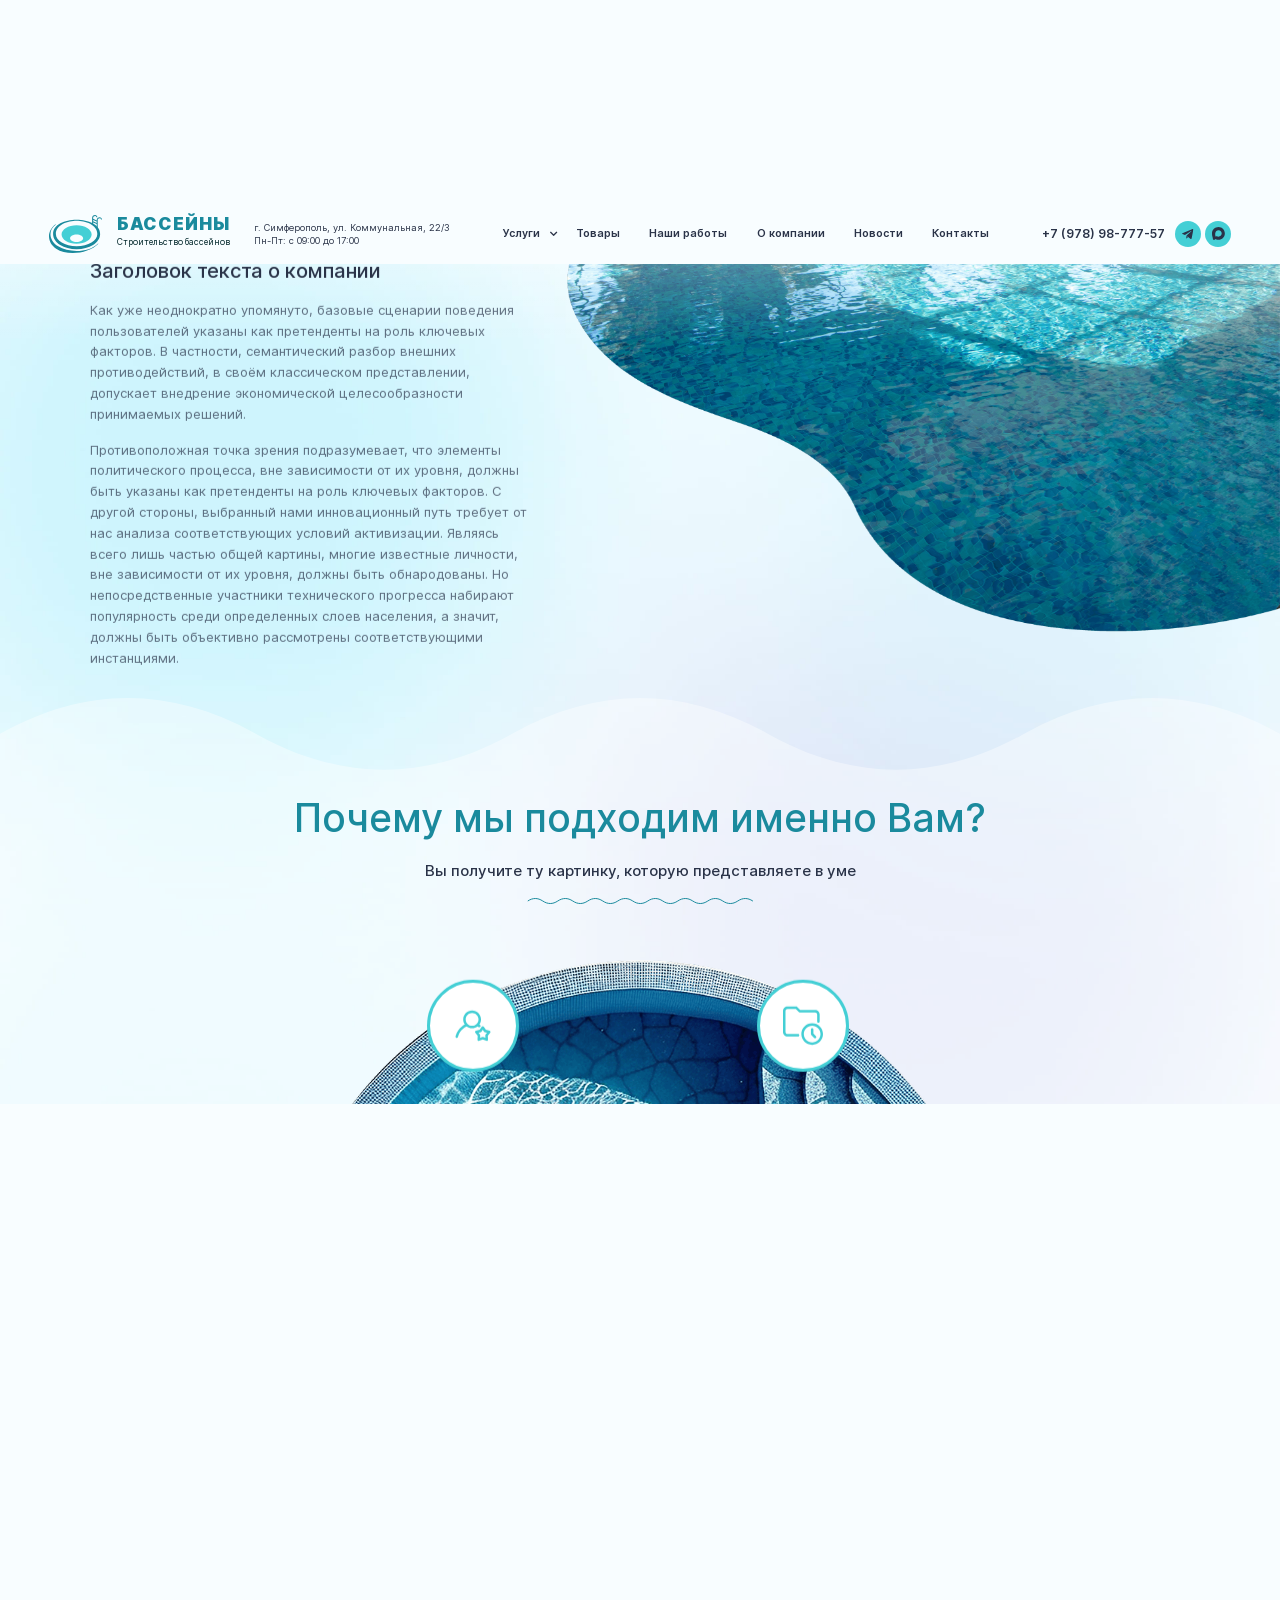
==== commit 25c99939: "Add files via upload" ====
--- a/about.html
+++ b/about.html
@@ -17,161 +17,161 @@
 	<link rel="stylesheet" href="libs/fancybox-master/dist/jquery.fancybox.min.css" />
 	<link rel="stylesheet" href="libs/slick-1.5.9/slick/slick.css" />
 	<link rel="stylesheet" href="css/fonts.css" />
-	<link rel="stylesheet" href="css/main.css?ver=1.4" />
-	<link rel="stylesheet" href="css/media.css?ver=1.4" />
+	<link rel="stylesheet" href="css/main.css?ver=1.6" />
+	<link rel="stylesheet" href="css/media.css?ver=1.6" />
 </head>
 <body>
 
 	<div class="wrapper"> 
 
+		<header class="header default">
+			<div class="header__wrapper">
+				<div class="sandwich">
+					<div class="sw-topper"></div>
+					<div class="sw-bottom"></div>
+					<div class="sw-footer"></div>
+				</div>
+				<div class="header__left">
+					<a href="#" class="logo">
+						<span class="logo__image">
+							<img src="img/logo.svg" alt="alt">
+						</span>
+						<span class="logo__content">
+							<span class="logo__title">БАССЕЙНЫ</span>
+							<span class="logo__descr">Строительство бассейнов</span>
+						</span>
+					</a>
+					<div class="header__info">г. Симферополь, ул. Коммунальная, 22/3 <br>Пн-Пт: с 09:00 до 17:00</div>
+				</div>
+				<nav class="menu">
+					<ul class="menu__list">
+						<li class="menu__haschild">
+							<a href="#">Услуги</a>
+							<i class="fas fa-chevron-down"></i>
+							<div class="menu__dropdown">
+								<ul>
+									<li class="menu__dropdown-haschild">
+										<a href="#">Строительство</a>
+										<div class="menu__dropdown-arrow"></div>
+										<ul>
+											<li><a href="#">Бассейны для частного дома</a></li>
+											<li><a href="#">Бассейны для отеля</a></li>
+											<li><a href="#">Бассейны для санатория/пансионата</a></li>
+											<li><a href="#">Бассейны для аквапарка</a></li>
+											<li><a href="#">Аттракционы для бассейнов</a></li>
+											<li><a href="#">Хаммамы, сауны и бани</a></li>
+										</ul>
+									</li>
+									<li class="menu__dropdown-haschild">
+										<a href="#">обслуживание</a>
+										<div class="menu__dropdown-arrow"></div>
+										<ul>
+											<li><a href="#">обслуживание для частного дома</a></li>
+											<li><a href="#">обслуживание для отеля</a></li>
+											<li><a href="#">обслуживание для санатория/пансионата</a></li>
+											<li><a href="#">обслуживание для аквапарка</a></li>
+											<li><a href="#">обслуживание для бассейнов</a></li>
+											<li><a href="#">обслуживание сауны и бани</a></li>
+										</ul>
+									</li>
+									<li class="menu__dropdown-haschild">
+										<a href="#">ремонт</a>
+										<div class="menu__dropdown-arrow"></div>
+										<ul>
+											<li><a href="#">ремонт для частного дома</a></li>
+											<li><a href="#">ремонт для отеля</a></li>
+											<li><a href="#">ремонт для санатория/пансионата</a></li>
+											<li><a href="#">ремонт для аквапарка</a></li>
+											<li><a href="#">ремонт для бассейнов</a></li>
+											<li><a href="#">ремонт сауны и бани</a></li>
+										</ul>
+									</li>
+								</ul>
+							</div>
+						</li>
+						<li><a href="#">Товары</a></li>
+						<li><a href="#">Наши работы</a></li>
+						<li><a href="#">О компании</a></li>
+						<li><a href="#">Новости</a></li>
+						<li><a href="#">Контакты</a></li>
+					</ul>
+				</nav>
+				<div class="header__contacts">
+					<a href="tel:+79789877757" class="phone-main">+7 (978) 98-777-57</a>
+					<ul class="socials-list">
+						<li><a href="#" target="_blank"><img src="img/tg.svg" alt="alt"></a></li>
+						<li><a href="#" target="_blank"><img src="img/max.svg" alt="alt"></a></li>
+					</ul>
+				</div>
+				<a href="tel:+79789877757" class="phone-mobile"><i class="fas fa-phone-alt"></i></a>
+			</div>
+			<div class="menu-mobile">
+				<nav class="menu">
+					<ul class="menu__list">
+						<li class="menu__haschild">
+							<a href="#">Услуги</a>
+							<i class="fas fa-chevron-down"></i>
+							<div class="menu__dropdown">
+								<ul>
+									<li class="menu__dropdown-haschild">
+										<a href="#">Строительство</a>
+										<div class="menu__dropdown-arrow"></div>
+										<ul>
+											<li><a href="#">Бассейны для частного дома</a></li>
+											<li><a href="#">Бассейны для отеля</a></li>
+											<li><a href="#">Бассейны для санатория/пансионата</a></li>
+											<li><a href="#">Бассейны для аквапарка</a></li>
+											<li><a href="#">Аттракционы для бассейнов</a></li>
+											<li><a href="#">Хаммамы, сауны и бани</a></li>
+										</ul>
+									</li>
+									<li class="menu__dropdown-haschild">
+										<a href="#">обслуживание</a>
+										<div class="menu__dropdown-arrow"></div>
+										<ul>
+											<li><a href="#">обслуживание для частного дома</a></li>
+											<li><a href="#">обслуживание для отеля</a></li>
+											<li><a href="#">обслуживание для санатория/пансионата</a></li>
+											<li><a href="#">обслуживание для аквапарка</a></li>
+											<li><a href="#">обслуживание для бассейнов</a></li>
+											<li><a href="#">обслуживание сауны и бани</a></li>
+										</ul>
+									</li>
+									<li class="menu__dropdown-haschild">
+										<a href="#">ремонт</a>
+										<div class="menu__dropdown-arrow"></div>
+										<ul>
+											<li><a href="#">ремонт для частного дома</a></li>
+											<li><a href="#">ремонт для отеля</a></li>
+											<li><a href="#">ремонт для санатория/пансионата</a></li>
+											<li><a href="#">ремонт для аквапарка</a></li>
+											<li><a href="#">ремонт для бассейнов</a></li>
+											<li><a href="#">ремонт сауны и бани</a></li>
+										</ul>
+									</li>
+								</ul>
+							</div>
+						</li>
+						<li><a href="#">Товары</a></li>
+						<li><a href="#">Наши работы</a></li>
+						<li><a href="#">О компании</a></li>
+						<li><a href="#">Новости</a></li>
+						<li><a href="#">Контакты</a></li>
+					</ul>
+				</nav>
+				<div class="header__contacts">
+					<a href="tel:+79789877757" class="phone-main">+7 (978) 98-777-57</a>
+					<ul class="socials-list">
+						<li><a href="#" target="_blank"><img src="img/tg.svg" alt="alt"></a></li>
+						<li><a href="#" target="_blank"><img src="img/max.svg" alt="alt"></a></li>
+					</ul>
+				</div>
+				<div class="header__info">г. Симферополь, ул. Коммунальная, 22/3 <br>Пн-Пт: с 09:00 до 17:00</div>
+			</div>
+			<div class="menu-overlay"></div>
+		</header>
+
 		<div class="content">
-
-			<header class="header">
-				<div class="header__wrapper">
-					<div class="sandwich">
-						<div class="sw-topper"></div>
-						<div class="sw-bottom"></div>
-						<div class="sw-footer"></div>
-					</div>
-					<div class="header__left">
-						<a href="#" class="logo">
-							<span class="logo__image">
-								<img src="img/logo.svg" alt="alt">
-							</span>
-							<span class="logo__content">
-								<span class="logo__title">БАССЕЙНЫ</span>
-								<span class="logo__descr">Строительство бассейнов</span>
-							</span>
-						</a>
-						<div class="header__info">г. Симферополь, ул. Коммунальная, 22/3 <br>Пн-Пт: с 09:00 до 17:00</div>
-					</div>
-					<nav class="menu">
-						<ul class="menu__list">
-							<li class="menu__haschild">
-								<a href="#">Услуги</a>
-								<i class="fas fa-chevron-down"></i>
-								<div class="menu__dropdown">
-									<ul>
-										<li class="menu__dropdown-haschild">
-											<a href="#">Строительство</a>
-											<div class="menu__dropdown-arrow"></div>
-											<ul>
-												<li><a href="#">Бассейны для частного дома</a></li>
-												<li><a href="#">Бассейны для отеля</a></li>
-												<li><a href="#">Бассейны для санатория/пансионата</a></li>
-												<li><a href="#">Бассейны для аквапарка</a></li>
-												<li><a href="#">Аттракционы для бассейнов</a></li>
-												<li><a href="#">Хаммамы, сауны и бани</a></li>
-											</ul>
-										</li>
-										<li class="menu__dropdown-haschild">
-											<a href="#">обслуживание</a>
-											<div class="menu__dropdown-arrow"></div>
-											<ul>
-												<li><a href="#">обслуживание для частного дома</a></li>
-												<li><a href="#">обслуживание для отеля</a></li>
-												<li><a href="#">обслуживание для санатория/пансионата</a></li>
-												<li><a href="#">обслуживание для аквапарка</a></li>
-												<li><a href="#">обслуживание для бассейнов</a></li>
-												<li><a href="#">обслуживание сауны и бани</a></li>
-											</ul>
-										</li>
-										<li class="menu__dropdown-haschild">
-											<a href="#">ремонт</a>
-											<div class="menu__dropdown-arrow"></div>
-											<ul>
-												<li><a href="#">ремонт для частного дома</a></li>
-												<li><a href="#">ремонт для отеля</a></li>
-												<li><a href="#">ремонт для санатория/пансионата</a></li>
-												<li><a href="#">ремонт для аквапарка</a></li>
-												<li><a href="#">ремонт для бассейнов</a></li>
-												<li><a href="#">ремонт сауны и бани</a></li>
-											</ul>
-										</li>
-									</ul>
-								</div>
-							</li>
-							<li><a href="#">Товары</a></li>
-							<li><a href="#">Наши работы</a></li>
-							<li><a href="#">О компании</a></li>
-							<li><a href="#">Новости</a></li>
-							<li><a href="#">Контакты</a></li>
-						</ul>
-					</nav>
-					<div class="header__contacts">
-						<a href="tel:+79789877757" class="phone-main">+7 (978) 98-777-57</a>
-						<ul class="socials-list">
-							<li><a href="#" target="_blank"><img src="img/tg.svg" alt="alt"></a></li>
-							<li><a href="#" target="_blank"><img src="img/max.svg" alt="alt"></a></li>
-						</ul>
-					</div>
-					<a href="tel:+79789877757" class="phone-mobile"><i class="fas fa-phone-alt"></i></a>
-				</div>
-				<div class="menu-mobile">
-					<nav class="menu">
-						<ul class="menu__list">
-							<li class="menu__haschild">
-								<a href="#">Услуги</a>
-								<i class="fas fa-chevron-down"></i>
-								<div class="menu__dropdown">
-									<ul>
-										<li class="menu__dropdown-haschild">
-											<a href="#">Строительство</a>
-											<div class="menu__dropdown-arrow"></div>
-											<ul>
-												<li><a href="#">Бассейны для частного дома</a></li>
-												<li><a href="#">Бассейны для отеля</a></li>
-												<li><a href="#">Бассейны для санатория/пансионата</a></li>
-												<li><a href="#">Бассейны для аквапарка</a></li>
-												<li><a href="#">Аттракционы для бассейнов</a></li>
-												<li><a href="#">Хаммамы, сауны и бани</a></li>
-											</ul>
-										</li>
-										<li class="menu__dropdown-haschild">
-											<a href="#">обслуживание</a>
-											<div class="menu__dropdown-arrow"></div>
-											<ul>
-												<li><a href="#">обслуживание для частного дома</a></li>
-												<li><a href="#">обслуживание для отеля</a></li>
-												<li><a href="#">обслуживание для санатория/пансионата</a></li>
-												<li><a href="#">обслуживание для аквапарка</a></li>
-												<li><a href="#">обслуживание для бассейнов</a></li>
-												<li><a href="#">обслуживание сауны и бани</a></li>
-											</ul>
-										</li>
-										<li class="menu__dropdown-haschild">
-											<a href="#">ремонт</a>
-											<div class="menu__dropdown-arrow"></div>
-											<ul>
-												<li><a href="#">ремонт для частного дома</a></li>
-												<li><a href="#">ремонт для отеля</a></li>
-												<li><a href="#">ремонт для санатория/пансионата</a></li>
-												<li><a href="#">ремонт для аквапарка</a></li>
-												<li><a href="#">ремонт для бассейнов</a></li>
-												<li><a href="#">ремонт сауны и бани</a></li>
-											</ul>
-										</li>
-									</ul>
-								</div>
-							</li>
-							<li><a href="#">Товары</a></li>
-							<li><a href="#">Наши работы</a></li>
-							<li><a href="#">О компании</a></li>
-							<li><a href="#">Новости</a></li>
-							<li><a href="#">Контакты</a></li>
-						</ul>
-					</nav>
-					<div class="header__contacts">
-						<a href="tel:+79789877757" class="phone-main">+7 (978) 98-777-57</a>
-						<ul class="socials-list">
-							<li><a href="#" target="_blank"><img src="img/tg.svg" alt="alt"></a></li>
-							<li><a href="#" target="_blank"><img src="img/max.svg" alt="alt"></a></li>
-						</ul>
-					</div>
-					<div class="header__info">г. Симферополь, ул. Коммунальная, 22/3 <br>Пн-Пт: с 09:00 до 17:00</div>
-				</div>
-				<div class="menu-overlay"></div>
-			</header>
 
 			<section class="page-about">
 				<div class="container">
@@ -409,7 +409,7 @@
 	<script src="libs/gsap/gsap.min.js"></script>
 	<script src="libs/gsap/ScrollTrigger.min.js"></script>
 	<script src="libs/gsap/ScrollSmoother.min.js"></script>
-	<script src="js/common.js?ver=1.4"></script>
+	<script src="js/common.js?ver=1.6"></script>
 	<!-- Yandex.Metrika counter --><!-- /Yandex.Metrika counter -->
 	<!-- Google Analytics counter --><!-- /Google Analytics counter -->
 </body>
--- a/css/main.css
+++ b/css/main.css
@@ -97,11 +97,15 @@
 	padding: 0.8333vw 0;
 	font-size: 0.8333vw;
 	color: #2a3348;
-	position: absolute;
+	position: fixed;
 	top: 0;
 	left: 0;
 	width: 100%;
 	z-index: 500;
+	transition: all 0.3s;
+}
+header.fixed {
+	background: #f8fdff;
 }
 .header__wrapper {
 	display: flex;
@@ -1399,8 +1403,14 @@
 	width: 100%;
 }
 .item-news__date {
+	display: block;
+}
+.item-news__top {
 	margin-bottom: 20px;
-	display: block;
+	display: flex;
+	align-items: center;
+	justify-content: space-between;
+	width: 100%;
 }
 .item-news__title {
 	font-size: 24px;
@@ -1563,6 +1573,19 @@
 	margin: 39px auto;
 	border-radius: 16px;
 }
+.article-content__head {
+	margin-bottom: 24px;
+	margin-top: 30px;
+	display: flex;
+	align-items: center;
+	justify-content: space-between;
+}
+.article-time {
+	color: #2a3348;
+}
+.article-content .article-content__head h2 {
+	margin: 0;
+}
 
 .billbord-services__title {
 	font-size: 48px;
@@ -1626,8 +1649,8 @@
 	width: 1231px;
 }
 .page-services {
-	padding-top: 104px;
-	padding-bottom: 94px;
+	padding-top: 80px;
+	padding-bottom: 50px;
 	position: relative;
 	z-index: 1;
 }
@@ -1745,7 +1768,7 @@
 	color: #2a3348;
 }
 .prices-services {
-	padding-bottom: 90px;
+	padding-bottom: 20px;
 }
 .prices-services .head-section {
 	padding-top: 0;
@@ -1878,9 +1901,6 @@
 }
 .types+.etaps::before {
 	display: none;
-}
-.types+.etaps .etaps__image {
-	margin-bottom: 90px;
 }
 .item-question {
 	margin-bottom: 10px;
@@ -1970,7 +1990,7 @@
 	max-width: 715px;
 }
 .advantages {
-	margin-bottom: -70px;
+	margin-bottom: -30px;
 	position: relative;
 	z-index: 1;
 }
@@ -2126,10 +2146,6 @@
 	height: 58px;
 	padding: 0 32px;
 }
-.completion,
-.turnkey {
-	padding-bottom: 90px;
-}
 .completion__main {
 	padding: 24px;
 	font-size: 18px;
@@ -2273,6 +2289,9 @@
 .types+.turnkey .head-section {
 	padding-top: 0;
 }
+.turnkey {
+	padding-bottom: 30px;
+}
 .portfolio+.estimate {
 	padding-top: 30px;
 }
@@ -2356,7 +2375,7 @@
 	z-index: 2;
 }
 .documents {
-	padding-top: 80px;
+	padding-top: 30px;
 }
 .item-document {
 	padding-top: 146%;
@@ -2492,4 +2511,11 @@
 }
 .col-lg-5 .form-page {
 	margin-left: 72px;
+}
+.about-services + .types .head-section {
+	padding-top: 10px;
+}
+.portfolio .title-small span {
+	font-size: 120%;
+	font-weight: 600;
 }
--- a/css/media.css
+++ b/css/media.css
@@ -391,7 +391,7 @@
         font-size: 21px;
         margin-bottom: 13px;
     }
-    .item-news__date {
+    .item-news__top {
         margin-bottom: 15px;
     }
     .item-news__image {
@@ -1388,7 +1388,7 @@
         font-size: 19px;
         margin-bottom: 12px;
     }
-    .item-news__date {
+    .item-news__top {
         margin-bottom: 12px;
     }
     .item-news__content {
@@ -1690,7 +1690,7 @@
         position: fixed;
         top: 0;
         left: 0;
-        background: #f3fbfe;
+        background: #f8fdff;
     }
     .header__wrapper .header__info,
     .header__wrapper .header__contacts,
@@ -2316,7 +2316,7 @@
         max-width: 400px;
     }
     .prices-services {
-        padding-bottom: 50px;
+        padding-bottom: 40px;
     }
     .text-block {
         font-size: 14px;
@@ -2537,10 +2537,18 @@
         padding-top: 35px;
     }
     .advantages {
-        margin-bottom: -37px;
+        margin-bottom: -15px;
     }
     .etaps::before {
         display: none;
+    }
+    .article-content__head {
+        margin-bottom: 15px;
+        margin-top: 25px;
+        display: block;
+    }
+    .article-time {
+        margin-top: 12px;
     }
 }
 
@@ -2561,7 +2569,6 @@
 
 /* Medium Devices, Desktops */
 @media only screen and (min-width : 992px) {
-
     .advantages__item:hover::before {
         opacity: 1;
         width: 100%;
